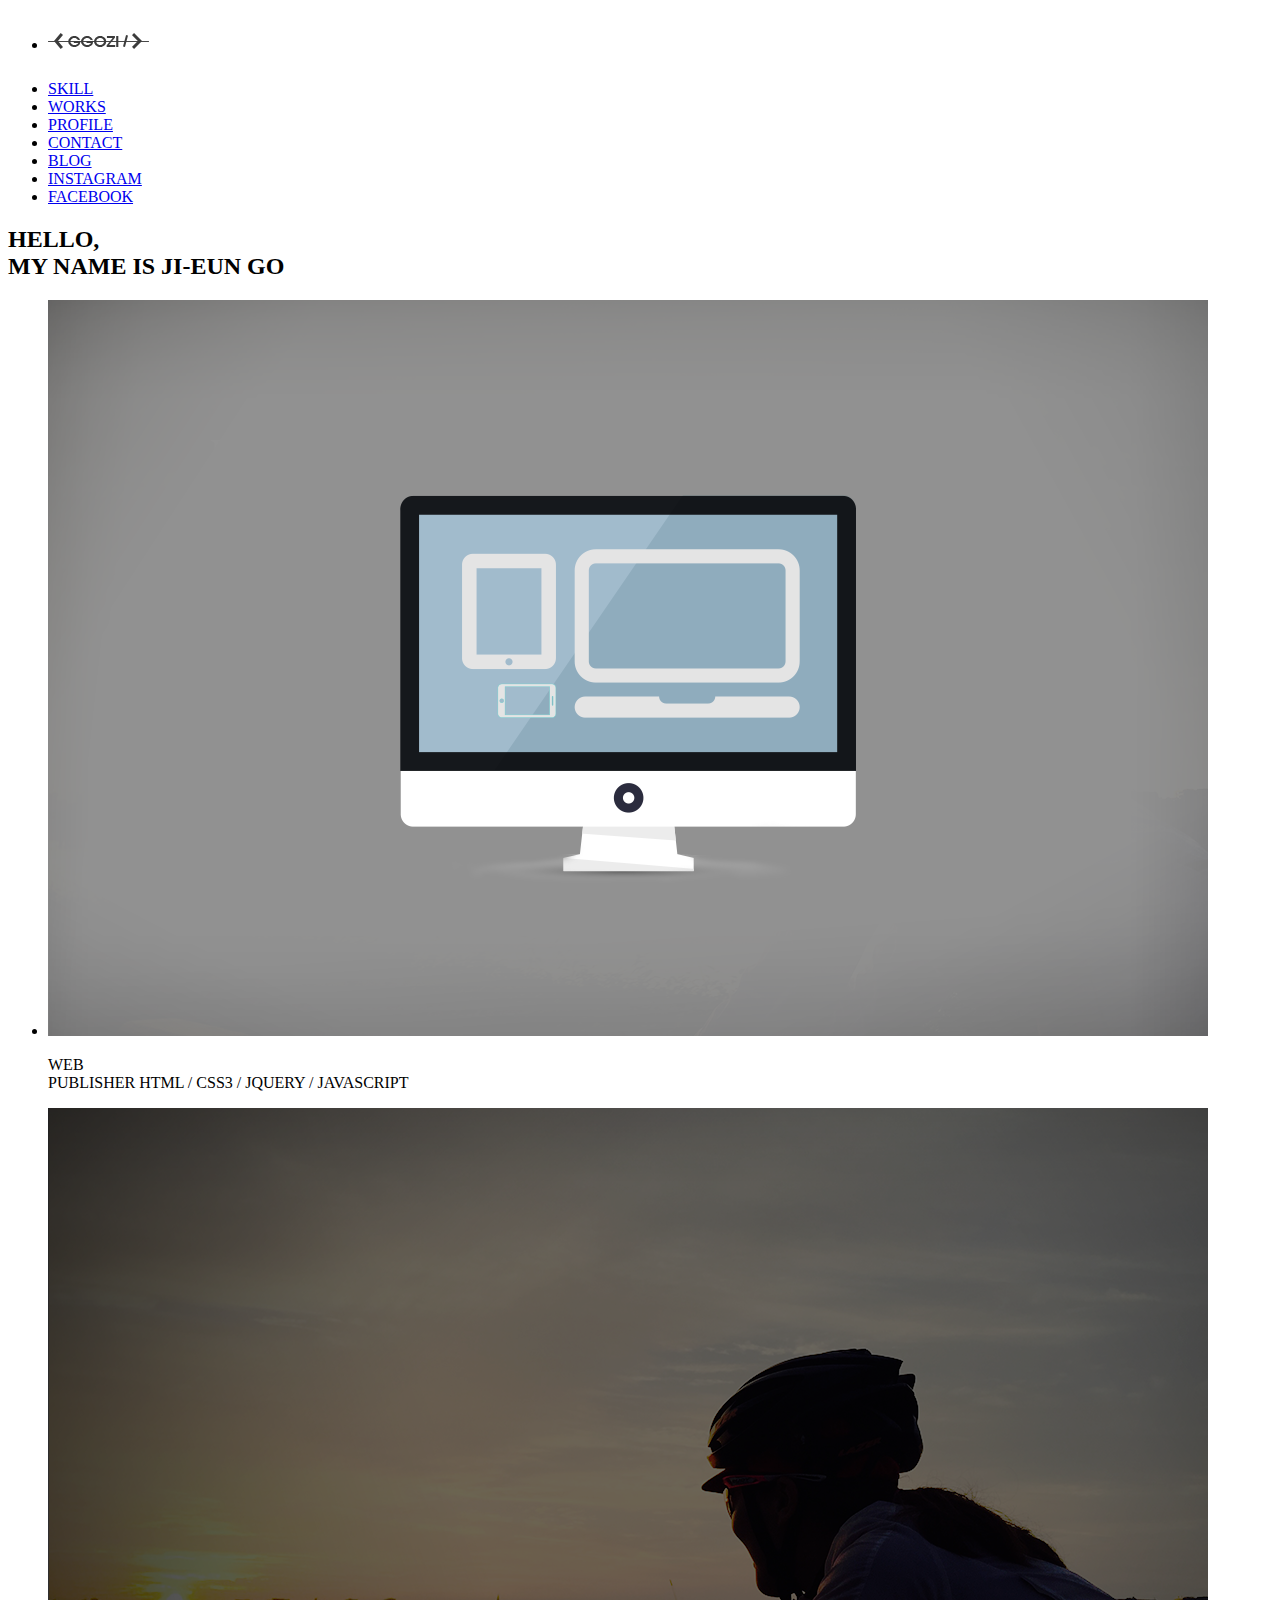
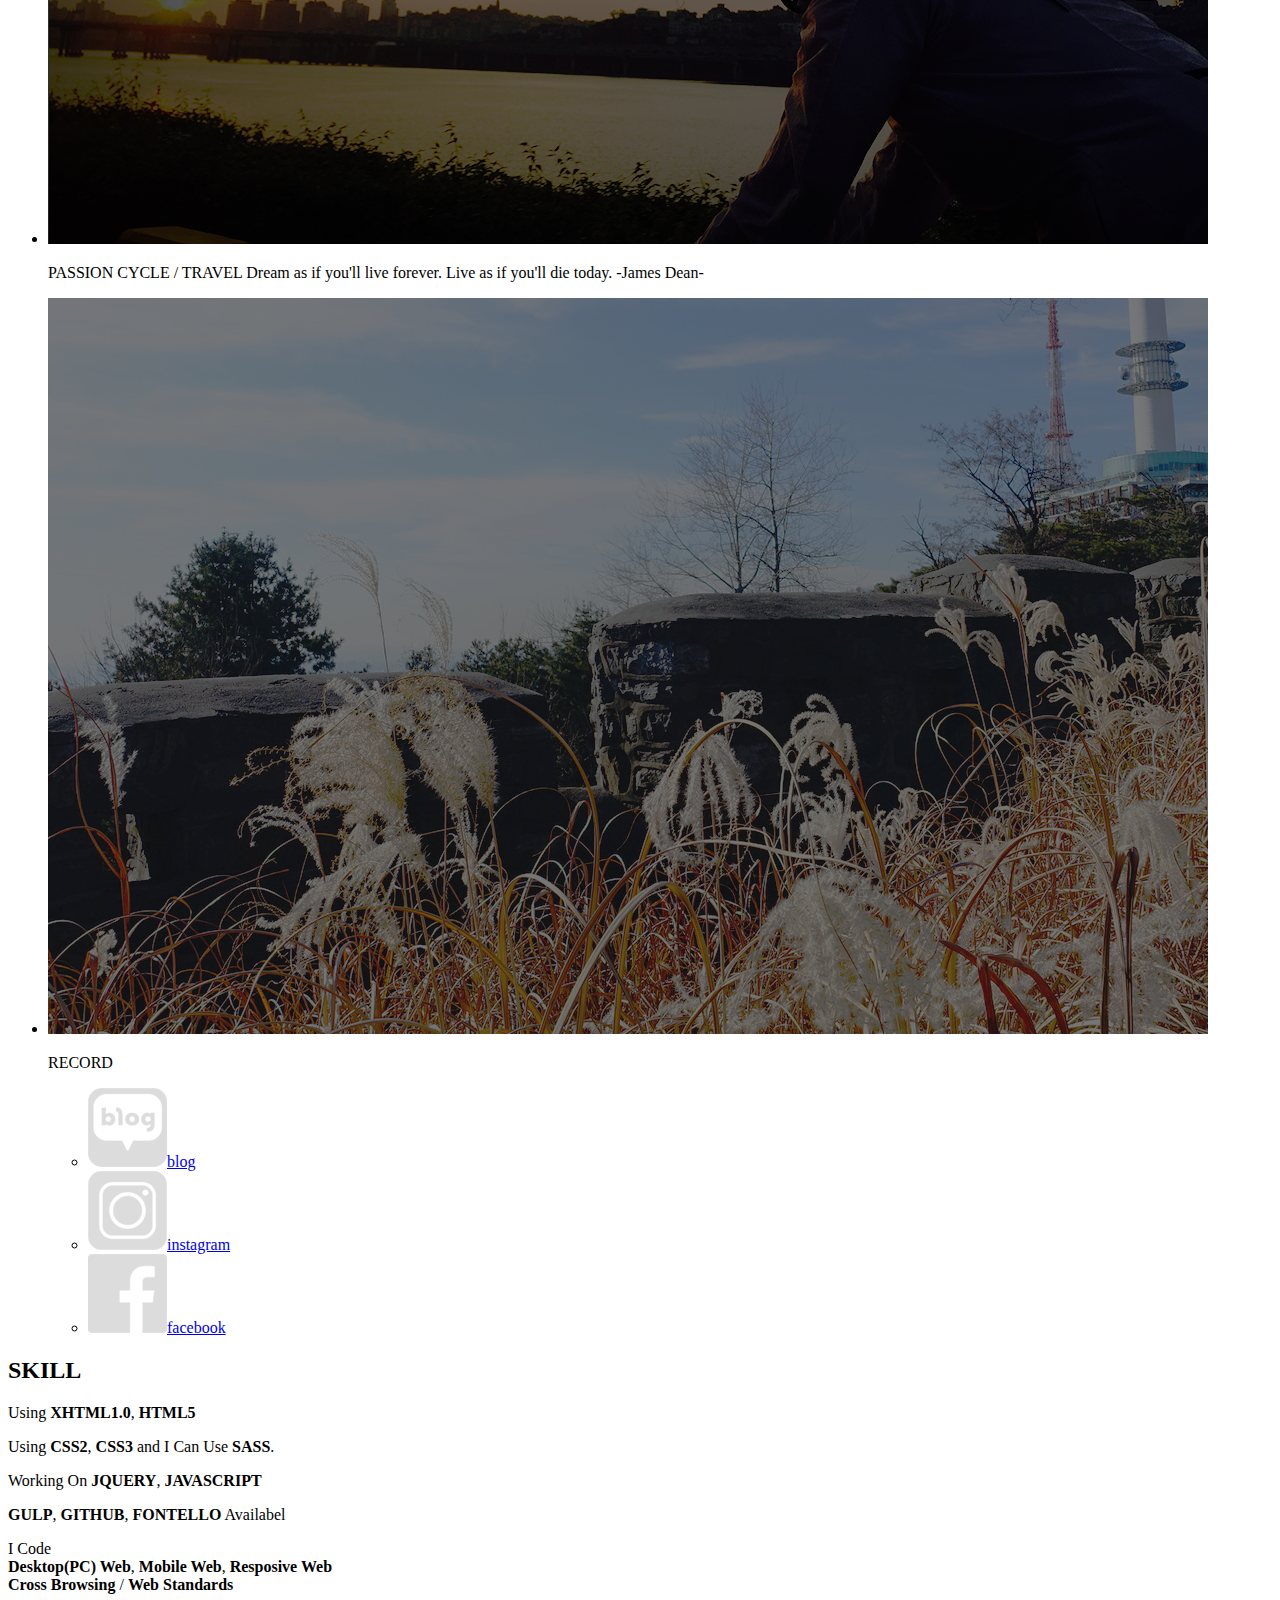
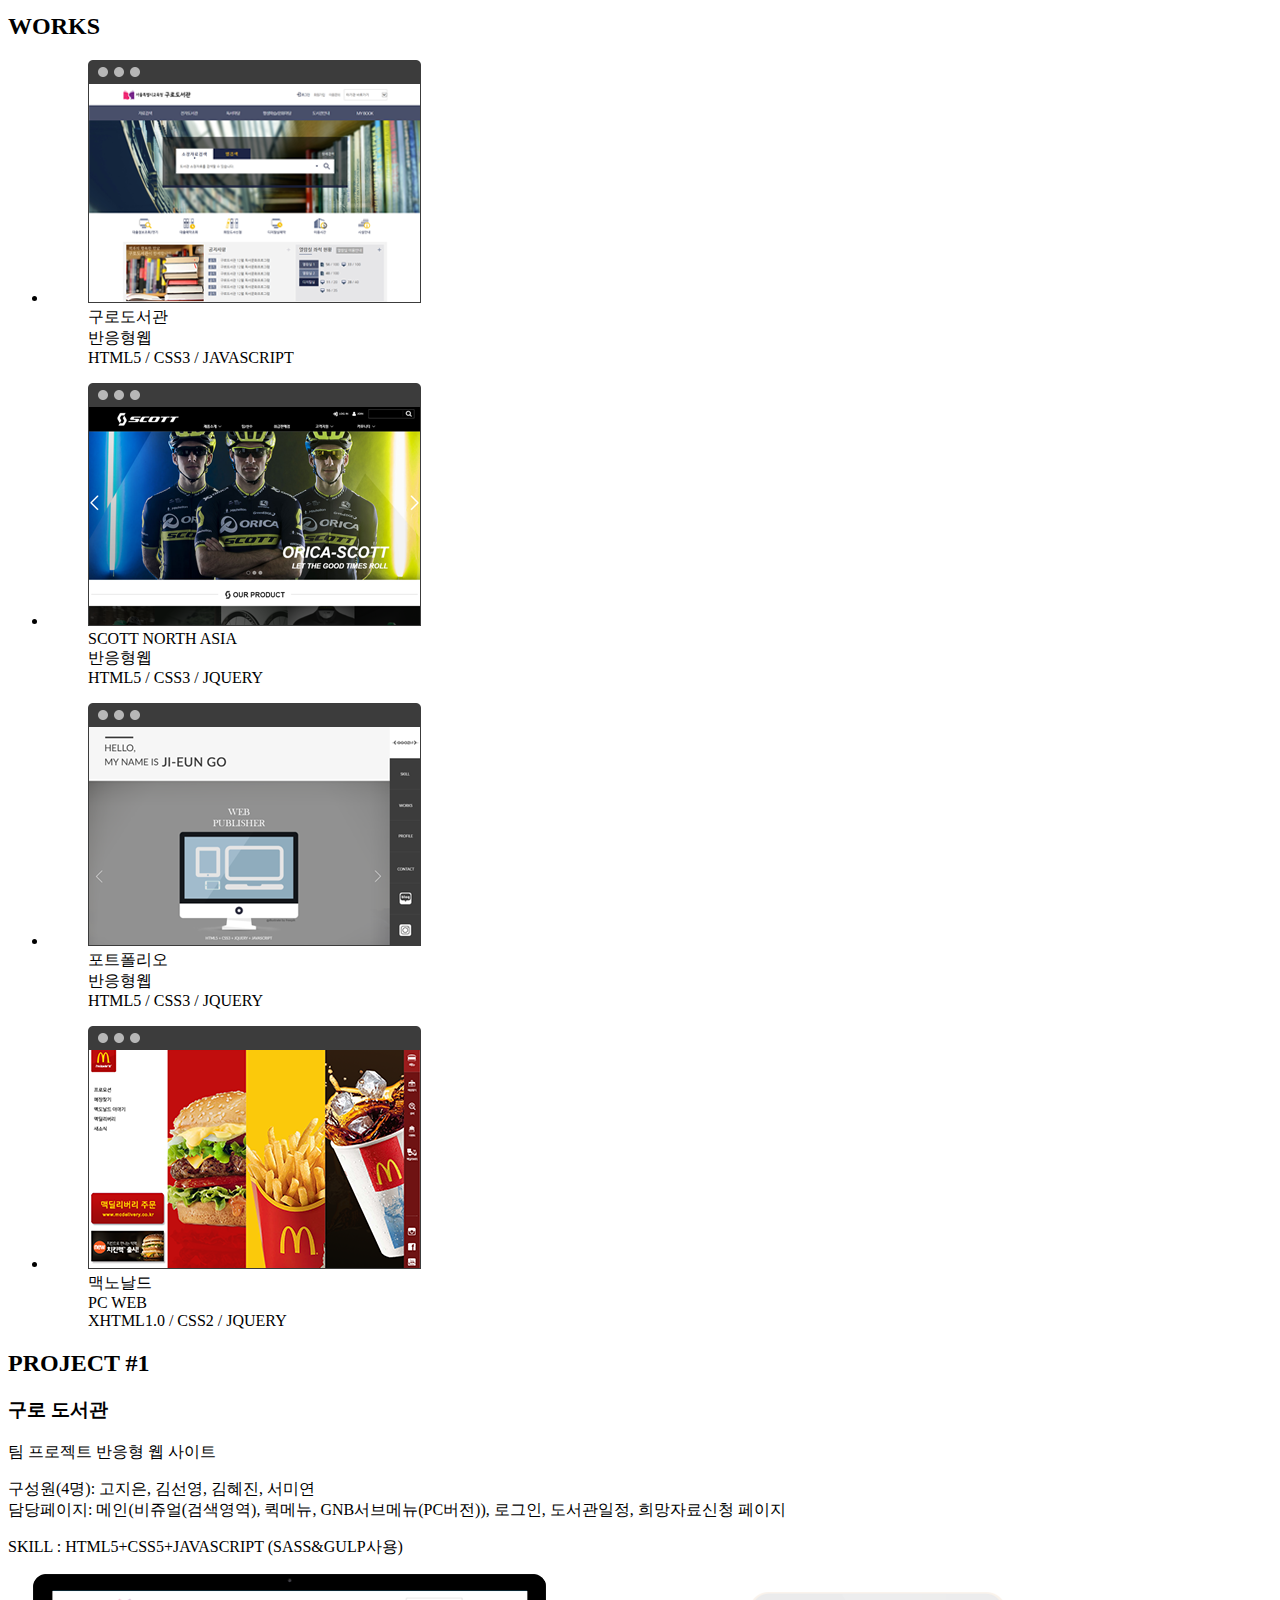
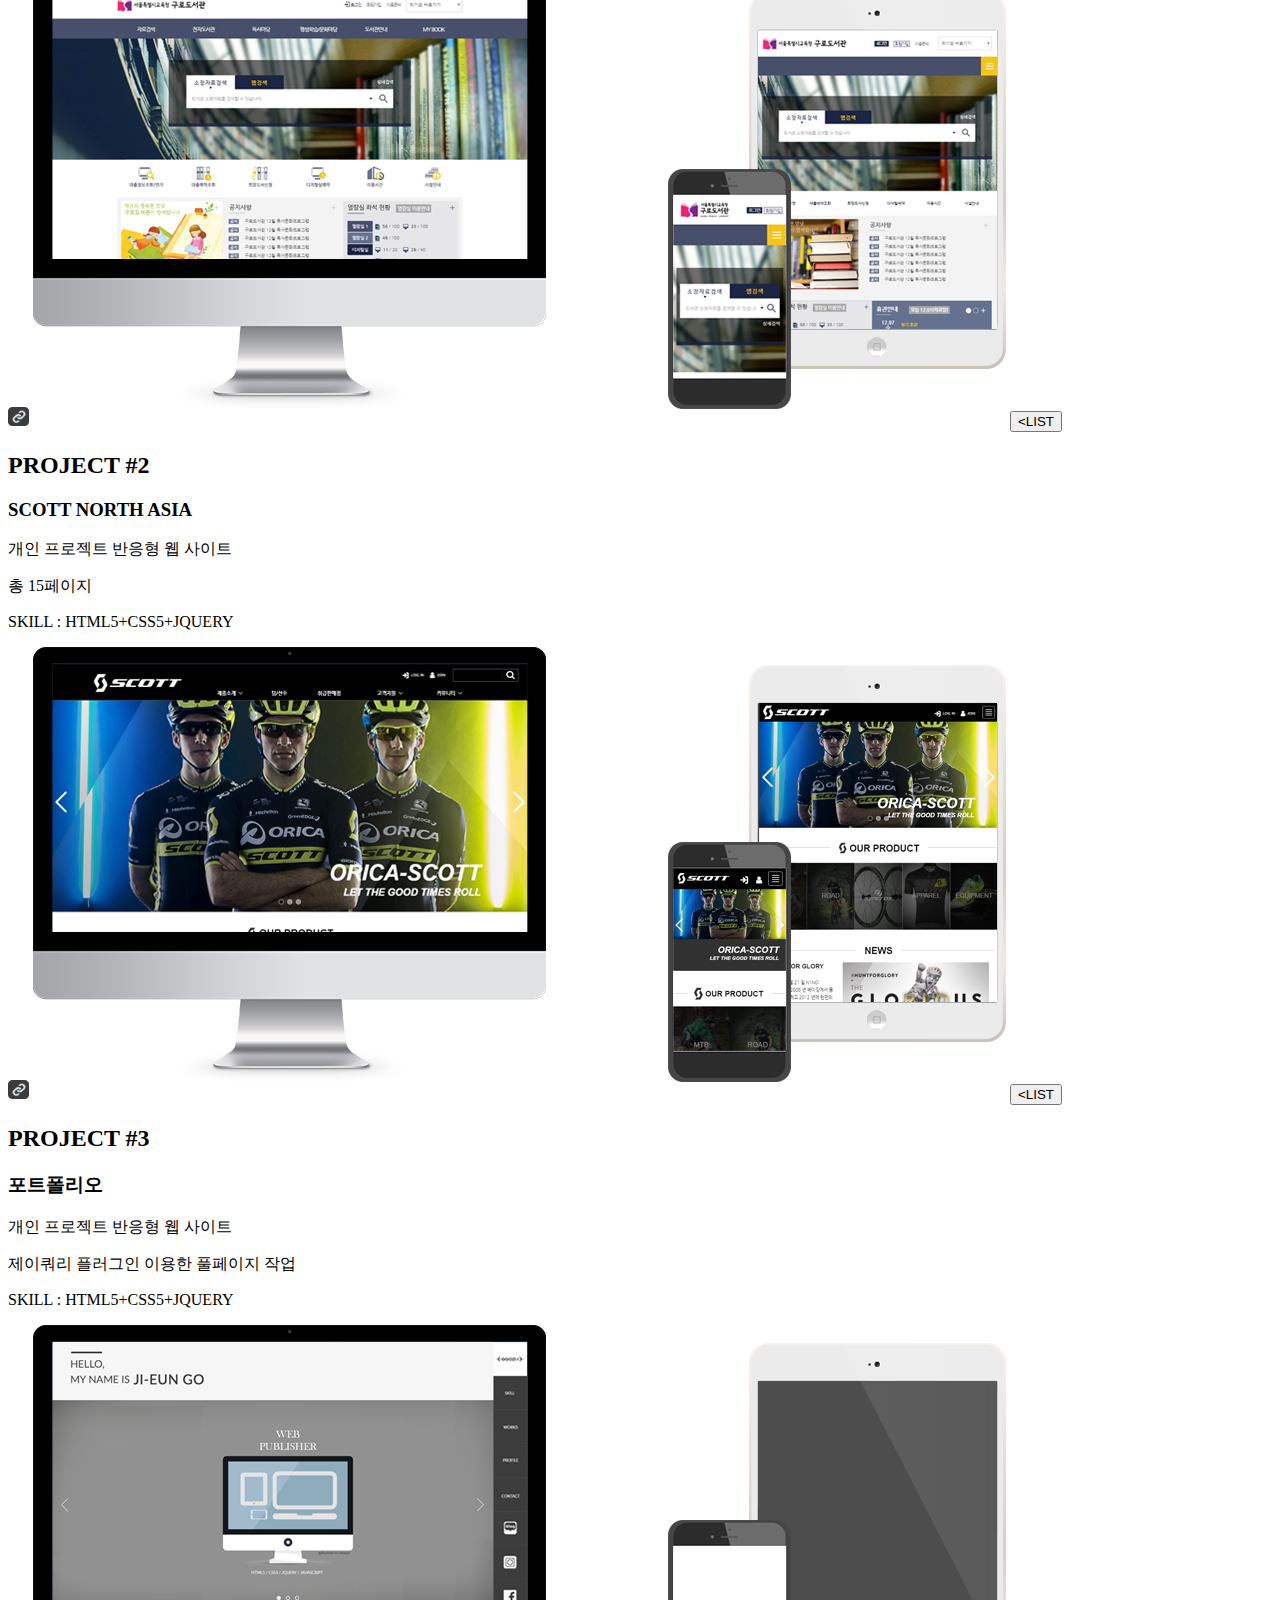
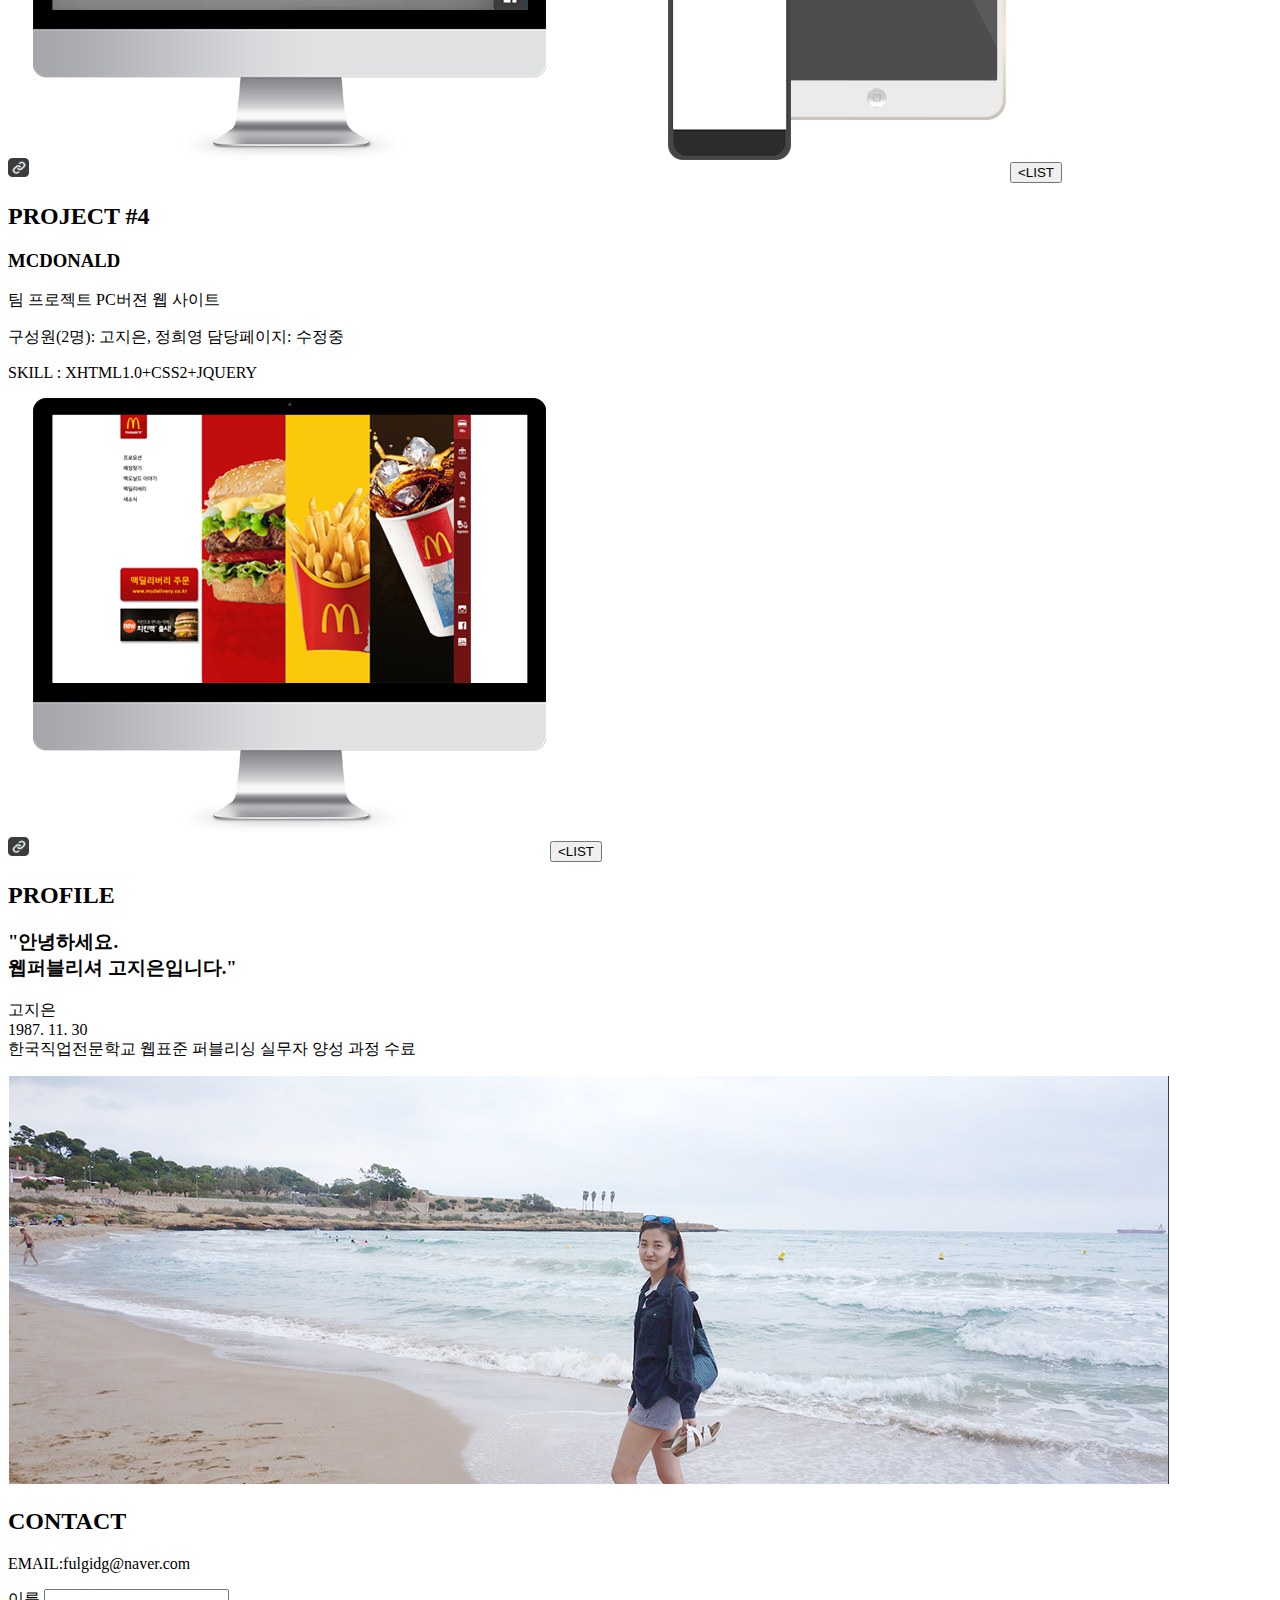
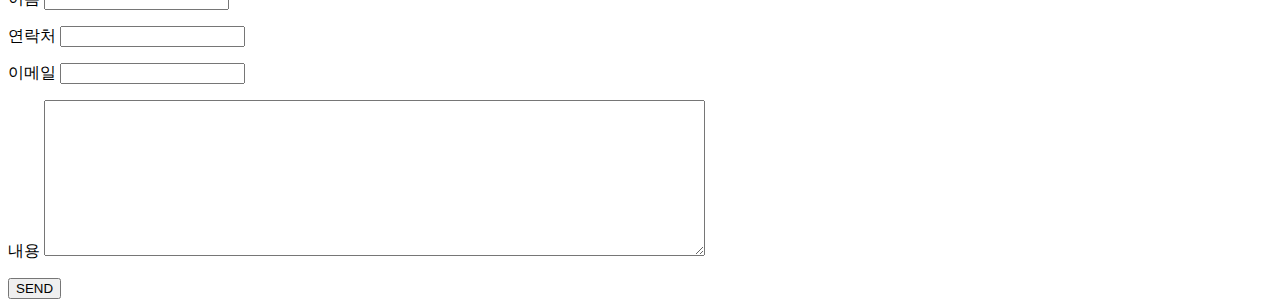
==== index.html @ 36567e1c "마크업완료" ====
<!doctype html>
<html lang="ko">
 <head>
  <meta charset="UTF-8">
  <meta name="Author" content="고지은">
  <meta name="Keywords" content="포트폴리오,portfolio,퍼블리셔,퍼블리셔포트폴리오">
  <meta name="Description" content="퍼블리셔 고지은 포트폴리오입니다">
  <meta http-equiv="X-UA-Compatible" content="ie=edge">
  <meta name="viewport" content="width=device-width,initial-scale=1.0,minimum-scale=1.0,maximum-scale=1.0,user-scalable=no">
  <script type="text/javascript" src="js/html5shiv.js"></script>
  <script type="text/javascript" src="js/jquery.min.js"></script>
  <script type="text/javascript" src="js/jquery.bxslider.min.js"></script>
  <script type="text/javascript"></script>
  <link rel="stylesheet" type="text/css" href="css/common.css">
  <title>GGOZI PORTFOLIO</title>
 </head>
 <body>
	<div id="wrap">
		<header id="header">
			<nav id="nav">
				<ul>
					<li><h1><a href="#"><img src="images/common/logo_main.png" alt="home"></a></h1></li>
					<li><a href="#">SKILL</a></li>
					<li><a href="#">WORKS</a></li>
					<li><a href="#">PROFILE</a></li>
					<li><a href="#">CONTACT</a></li>
					<li><a href="#">BLOG</a></li>
					<li><a href="#">INSTAGRAM</a></li>
					<li><a href="#">FACEBOOK</a></li>
				</ul>
			</nav>
		</header>
		<div id="container">
			<section>
				<h2>HELLO,<br/>MY NAME IS <span>JI-EUN GO</span></h2>
				<ul>
					<li>
						<img src="images/main/bg_slide1.png" alt="publisher">
						<p>
							<span>WEB<br />PUBLISHER</span>
							<span>HTML / CSS3 / JQUERY / JAVASCRIPT</span>
						</p>
					</li>
					<li>
						<img src="images/main/bg_slide2.png" alt="passion">
						<p>
							<span>PASSION</span>
							<span>CYCLE / TRAVEL</span>
							<span>Dream as if you'll live forever. Live as if you'll die today.</span>
							<span>-James Dean-</span>
						</p>
					</li>
					<li>
						<img src="images/main/bg_slide3.png" alt="record">
						<p><span>RECORD</span></p>
						<ul>
							<li><a href="http://blog.naver.com/fulgidg"><img src="images/main/slide3_icon1.png" alt="blog"><span>blog</span></a></li>
							<li><a href="http://instagram.com/gggoziii"><img src="images/main/slide3_icon2.png" alt="instagram"><span>instagram</span></a></li>
							<li><a href="http://facebook.co.kr/FulgidG"><img src="images/main/slide3_icon3.png" alt="facebook"><span>facebook</span></a></li>
						</ul>
					</li>
				</ul>
			</section>
			<section>
				<h2>SKILL</h2>
				<p>Using <strong>XHTML1.0</strong>, <strong>HTML5</strong></p>
				<p>Using <strong>CSS2</strong>, <strong>CSS3</strong> and I Can Use <strong>SASS</strong>.</p>
				<p>Working On <strong>JQUERY</strong>, <strong>JAVASCRIPT</strong></p>
				<p><strong>GULP</strong>, <strong>GITHUB</strong>, <strong>FONTELLO</strong> Availabel</p>
				<p>
					I Code<br />
					<strong>Desktop(PC) Web</strong>, <strong>Mobile Web</strong>, <strong>Resposive Web</strong><br />
					<strong>Cross Browsing</strong> / <strong>Web Standards</strong>
				</p>
			</section>
			<section>
				<h2>WORKS</h2>
				<ul>
					<li>
						<figure>
							<a href="http://ggozi.dothome.co.kt/gurolibrary">
								<img src="images/section2/bg_works1.png" alt="구로도서관">
							</a>
							<figcaption>
								구로도서관<br />
								<span>반응형웹<br /></span>
								HTML5 / CSS3 / JAVASCRIPT
							</figcaption>
						</figure>
					</li>
					<li>
						<figure>
							<a href="http://ggozi.dothome.co.kt/SCOTT">
								<img src="images/section2/bg_works2.png" alt="스캇노스아시아">
							</a>
							<figcaption>
								SCOTT NORTH ASIA<br />
								<span>반응형웹<br /></span>
								HTML5 / CSS3 / JQUERY
							</figcaption>
						</figure>
					</li>
					<li>
						<figure>
							<a href="http://ggozi.dothome.co.kt/portfolio">
								<img src="images/section2/bg_works3.png" alt="포트폴리오">
							</a>
							<figcaption>
								포트폴리오<br />
								<span>반응형웹<br /></span>
								HTML5 / CSS3 / JQUERY
							</figcaption>
						</figure>						
					</li>
					<li>
						<figure>
							<a href="http://ggozi.dothome.co.kt/Mcdonald">
								<img src="images/section2/bg_works4.png" alt="맥도날드">
							</a>
							<figcaption>
								맥노날드<br />
								<span>PC WEB<br /></span>
								XHTML1.0 / CSS2 / JQUERY
							</figcaption>
						</figure>
					</li>
				</ul>
			</section>
			<section>
				<h2>PROJECT #1</h2>
				<h3>구로 도서관</h3>
				<p>팀 프로젝트 반응형 웹 사이트</p>
				<p>
					구성원(4명): 고지은, 김선영, 김혜진, 서미연<br />
					담당페이지: 메인<span>(비쥬얼(검색영역), 퀵메뉴, GNB서브메뉴(PC버전))</span>, 로그인, 도서관일정, 희망자료신청 페이지
				</p>
				<p>SKILL : HTML5+CSS5+JAVASCRIPT (SASS&GULP사용)</p>
				<a href="http://ggozi.dothome.co.kt/gurolibrary"><img src="images/section3/icon_link.png" alt="링크바로가기"></a>
				<img src="images/section3/bg_project1.png" alt="project1">
				<button>&lt;LIST</button>
			</section>
			<section>
				<h2>PROJECT #2</h2>
				<h3>SCOTT NORTH ASIA</h3>
				<p>개인 프로젝트 반응형 웹 사이트</p>
				<p>총 15페이지</p>
				<p>SKILL : HTML5+CSS5+JQUERY</p>
				<a href="http://ggozi.dothome.co.kt/SCOTT"><img src="images/section3/icon_link.png" alt="링크바로가기"></a>
				<img src="images/section3/bg_project2.png" alt="project2">
				<button>&lt;LIST</button>
			</section>
			<section>
				<h2>PROJECT #3</h2>
				<h3>포트폴리오</h3>
				<p>개인 프로젝트 반응형 웹 사이트</p>
				<p>제이쿼리 플러그인 이용한 풀페이지 작업</p>
				<p>SKILL : HTML5+CSS5+JQUERY</p>
				<a href="http://ggozi.dothome.co.kt/portfolio"><img src="images/section3/icon_link.png" alt="링크바로가기"></a>
				<img src="images/section3/bg_project3.png" alt="project3">
				<button>&lt;LIST</button>
			</section>
			<section>
				<h2>PROJECT #4</h2>
				<h3>MCDONALD</h3>
				<p>팀 프로젝트 PC버젼 웹 사이트</p>
				<p>
					구성원(2명): 고지은, 정희영
					담당페이지: 수정중
				</p>
				<p>SKILL : XHTML1.0+CSS2+JQUERY</p>
				<a href="http://ggozi.dothome.co.kt/Mcdonald"><img src="images/section3/icon_link.png" alt="링크바로가기"></a>
				<img src="images/section3/bg_project4.png" alt="project4">
				<button>&lt;LIST</button>
			</section>
			<section>
				<h2>PROFILE</h2>
				<h3>"안녕하세요.<br />웹퍼블리셔 고지은입니다."</h3>
				<p>
					고지은<br />
					1987. 11. 30<br />
					한국직업전문학교 웹표준 퍼블리싱 실무자 양성 과정 수료
				</p>
				<p><img src="images/section4/profile_photo.png" alt=""></p>
			</section>
			<section>
				<h2>CONTACT</h2>
				<span>EMAIL:fulgidg@naver.com</span>
				<form action="#">
					<p>
						<span>이름</span>
						<span><input type="text" name="uer_name" id="uer_name"></span>
					</p>
					<p>
						<span>연락처</span>
						<span><input type="text" name="uer_phone" id="uer_phone"></span>
					</p>
					<p>
						<span>이메일</span>
						<span><input type="text" name="uer_email" id="uer_email"></span>
					</p>
					<p>
						<span>내용</span>
						<span><textarea name="uer_text" id="uer_text" cols="80" rows="10"></textarea></span>
					</p>
					<input type="submit" value="SEND">
				</form>
			</section>
		</div>
	</div>
 </body>
</html>
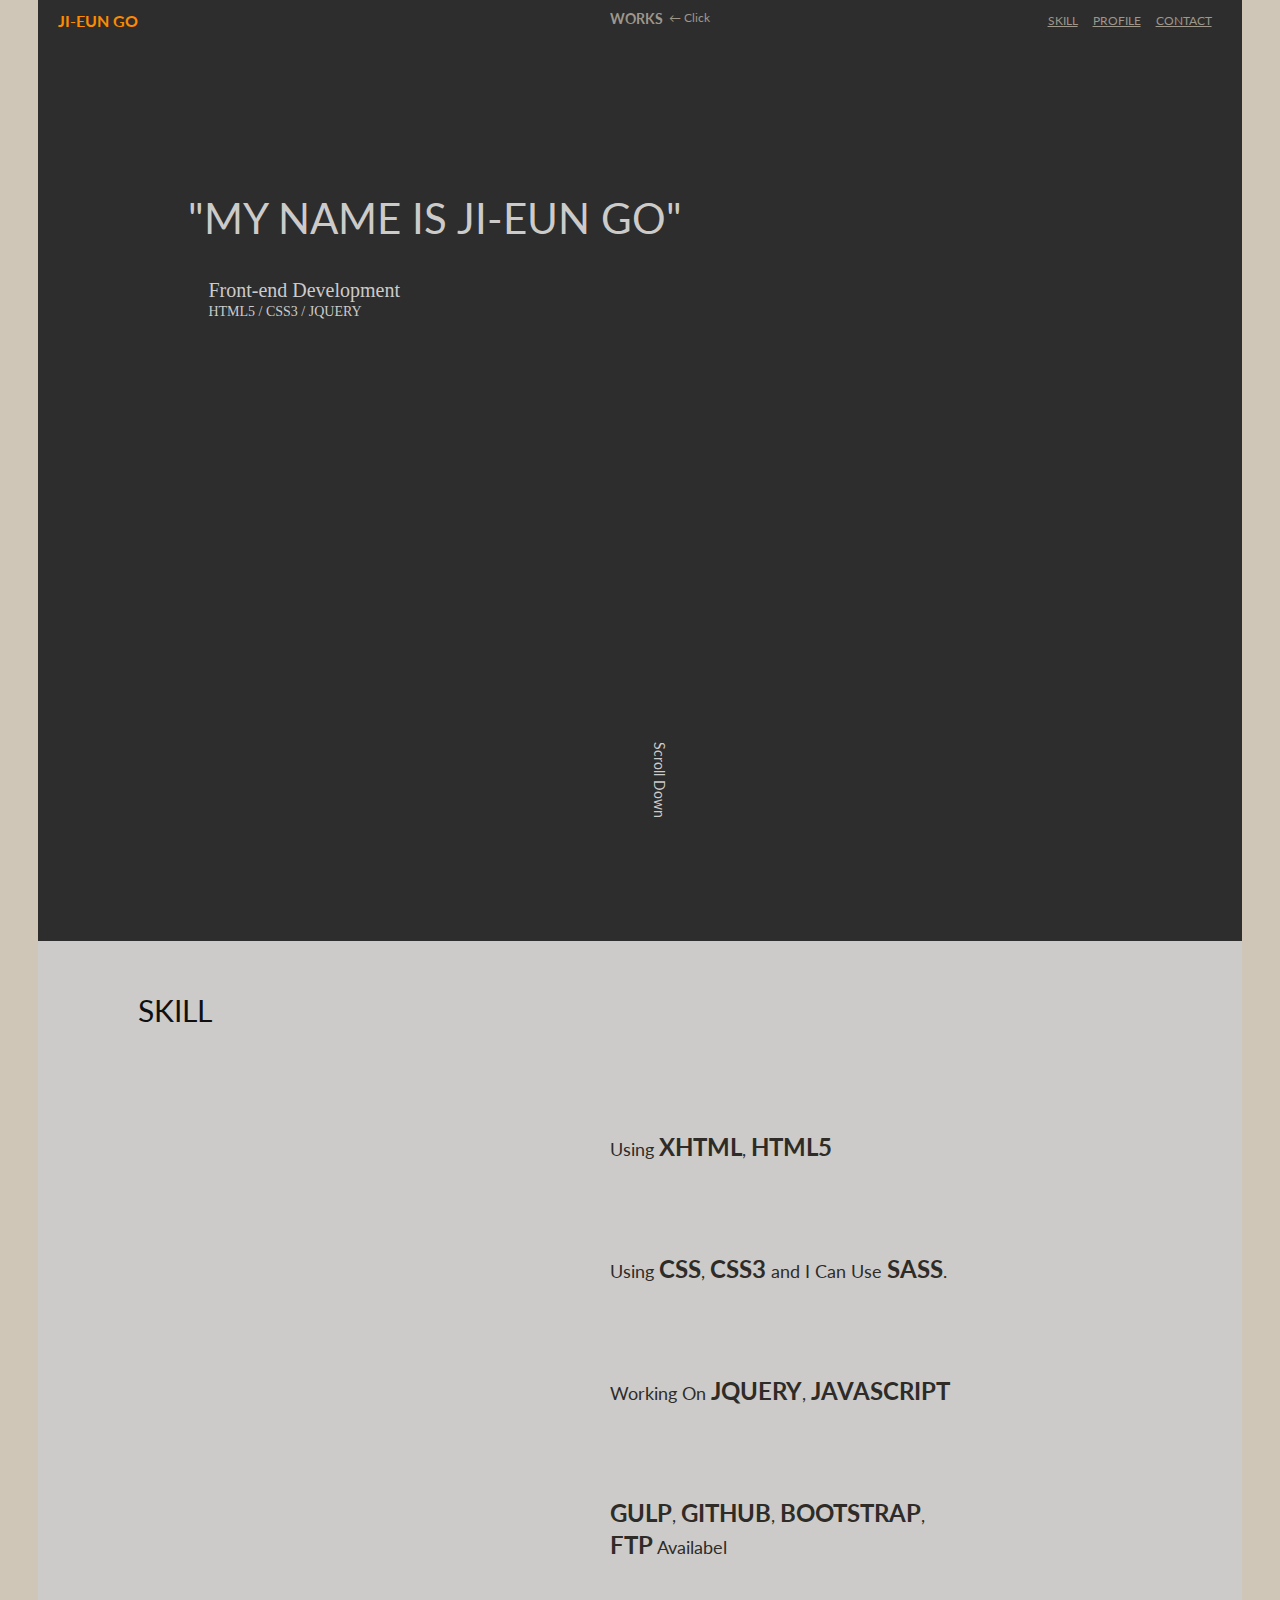
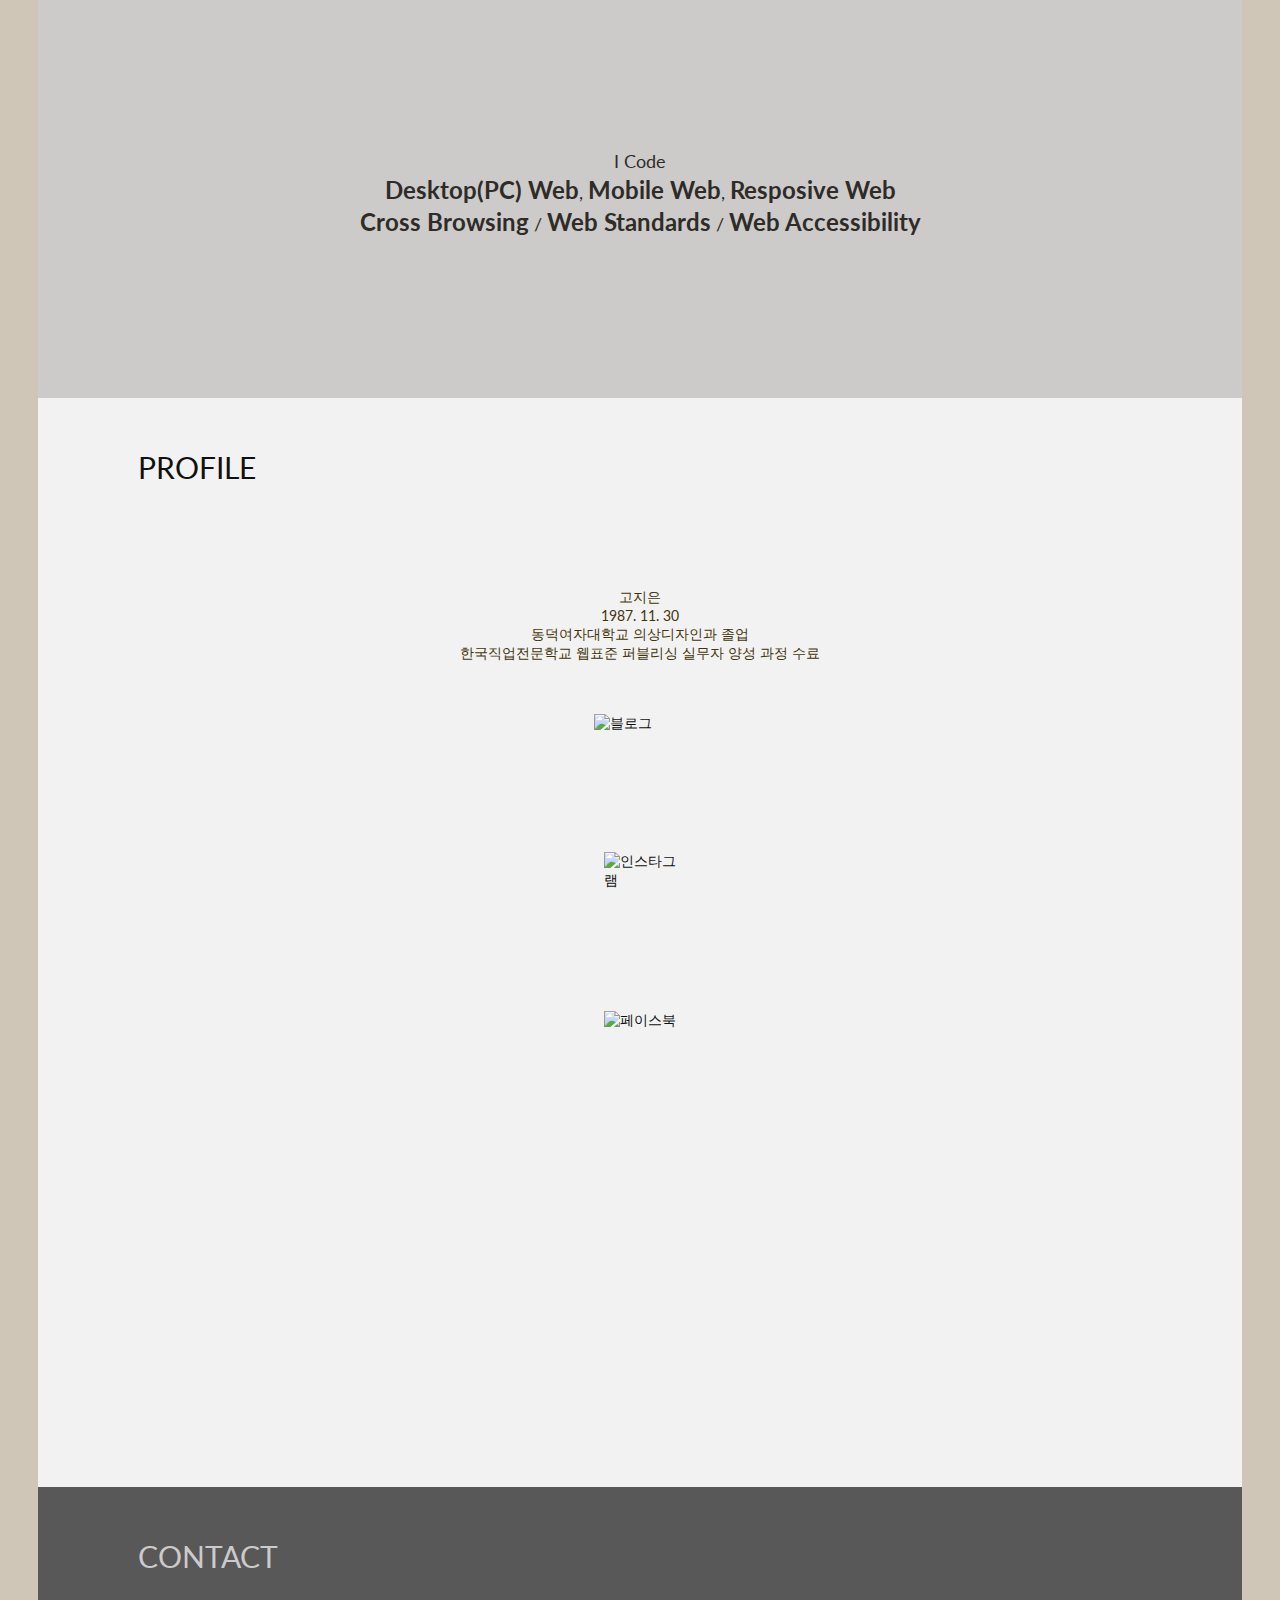
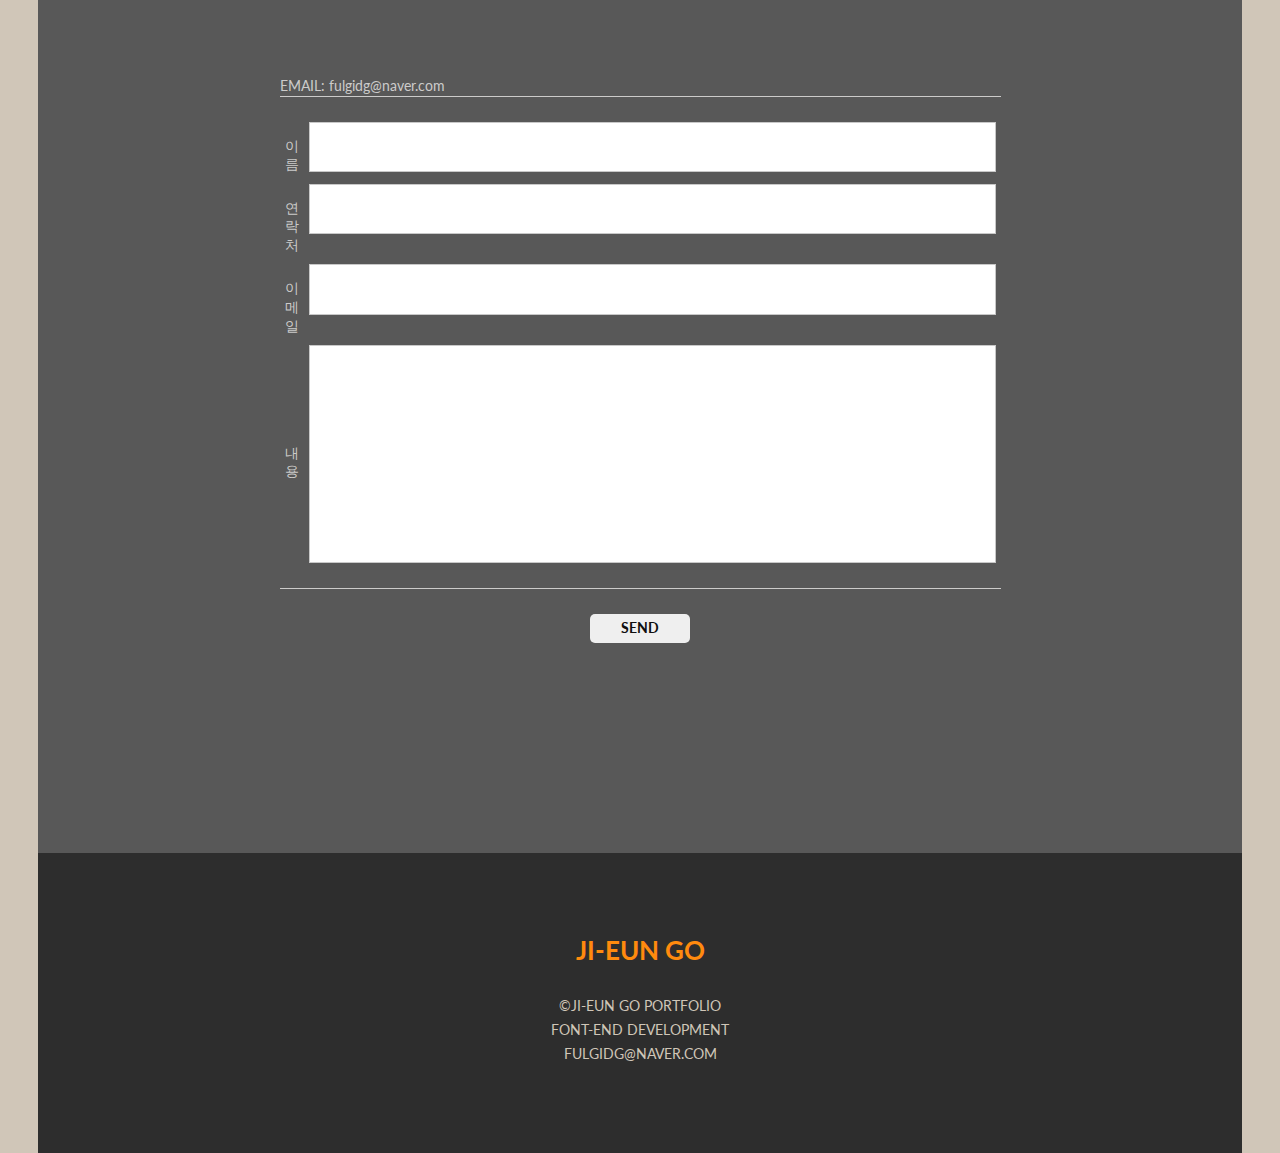
==== commit 5dc19bb9: "-" ====
--- a/index.html
+++ b/index.html
@@ -7,205 +7,203 @@
   <meta name="Description" content="퍼블리셔 고지은 포트폴리오입니다">
   <meta http-equiv="X-UA-Compatible" content="ie=edge">
   <meta name="viewport" content="width=device-width,initial-scale=1.0,minimum-scale=1.0,maximum-scale=1.0,user-scalable=no">
-  <script type="text/javascript" src="js/html5shiv.js"></script>
+  <link rel="shortcut icon" type="image/x-icon" href="images/common/ggozi.ico">
+  <!--[if lte IE 8]>
+  	<style>
+  	  body{min-width:1280px;}
+  	 	#header,#container{min-width: 1204px;margin: 0 auto;}
+  		#header #works{height: 825px;}
+  		#container #main a span{margin-left: 5px !important;}
+  	</style>
+  <![endif]-->
+  <link rel="stylesheet" type="text/css" href="css/common.css">
+  <script type="text/javascript" src="js/html5shiv.min.js"></script>
   <script type="text/javascript" src="js/jquery.min.js"></script>
-  <script type="text/javascript" src="js/jquery.bxslider.min.js"></script>
-  <script type="text/javascript"></script>
-  <link rel="stylesheet" type="text/css" href="css/common.css">
-  <title>GGOZI PORTFOLIO</title>
+	<script type="text/javascript" src="js/typed.js"></script>
+<!-- 	<script type="text/javascript" src="js/jquery.backgroundSize.js"></script> -->
+  <script type="text/javascript" src="js/main.js"></script>
+  <title>JI-EUN GO ─ WEB PUBLISHER</title>
  </head>
  <body>
 	<div id="wrap">
 		<header id="header">
-			<nav id="nav">
-				<ul>
-					<li><h1><a href="#"><img src="images/common/logo_main.png" alt="home"></a></h1></li>
-					<li><a href="#">SKILL</a></li>
-					<li><a href="#">WORKS</a></li>
-					<li><a href="#">PROFILE</a></li>
-					<li><a href="#">CONTACT</a></li>
-					<li><a href="#">BLOG</a></li>
-					<li><a href="#">INSTAGRAM</a></li>
-					<li><a href="#">FACEBOOK</a></li>
+			<p class="skipMenu"><a href="#works_txt">본문바로가기</a></p>
+			<div id="nav_wrap">
+				<h1><a href="index.html">JI-EUN GO</a></h1>
+				<a href="#works" id="works_txt">WORKS</a>
+				<span class="click"> ← Click</span>
+				<button class="btn_gnb"><span class="blind">전체메뉴</span></button>
+				<nav id="nav">
+					<h2 class="blind">주메뉴</h2>
+					<ul class="clearFix">
+						<li><a href="#skill">SKILL</a></li>					
+						<li><a href="#profile">PROFILE</a></li>
+						<li><a href="#contact">CONTACT</a></li>
+					</ul>
+				</nav>
+			</div>
+			<section id="works">
+				<h2>WORKS</h2>
+				<ul class="clearFix">
+					<li>
+						<figure>
+							<div>
+								<a href="http://ggozi.ivyro.net/SCOTT" target="_blank">
+									<img src="images/work/work_1.png" alt="SCOTT">								
+									<span class="site1">
+											<span><img src="images/work/icon_link.png" alt="사이트이동"></span>
+									</span>
+								</a>
+							</div>
+							<figcaption>
+								<span>SCOTT NORTH ASIA<br /></span>
+								반응형웹<br />
+								<strong>HTML5 / CSS3 / JQUERY<br /></strong>
+								<a href="http://ggozi.ivyro.net/SCOTT/scott-list.html" target="_blank">CORDING LIST</a>
+							</figcaption>
+						</figure>
+					</li>
+					<li>
+						<figure>
+							<div>
+								<a href="http://ggozi.ivyro.net/guro" target="_blank">
+									<img src="images/work/work_2.png" alt="SCOTT">								
+									<span class="site1">
+											<span><img src="images/work/icon_link.png" alt="사이트이동"></span>
+									</span>
+								</a>
+							</div>
+							<figcaption>
+								<span>구로도서관<br /></span>
+								반응형웹<br />
+								<strong>HTML5 / CSS3 / JAVASCRIPT (SASS, GULP사용)<br /></strong>
+								<a href="http://ggozi.ivyro.net/guro/guro-list" target="_blank">CORDING LIST</a>
+							</figcaption>
+						</figure>
+					</li>
+					<li>
+						<figure>
+							<div>
+								<a href="http://ggozi.ivyro.net/portfolio" target="_blank">
+									<img src="images/work/work_4.png" alt="SCOTT">								
+									<span class="site1">
+											<span><img src="images/work/icon_link.png" alt="사이트이동"></span>
+									</span>
+								</a>
+							</div>
+							<figcaption>
+								<span>포트폴리오<br /></span>
+								반응형웹<br />
+								<strong>HTML5 / CSS3 / JQUERY<br /></strong>
+								<a href="http://ggozi.ivyro.net/" target="_blank">CORDING LIST</a>
+							</figcaption>
+						</figure>
+					</li>
+					<li>
+						<figure>
+							<div>
+								<a href="http://ggozi.ivyro.net/wc" target="_blank">
+									<img src="images/work/work_5.png" alt="웹카페">								
+									<span class="site1">
+											<span><img src="images/work/icon_link.png" alt="사이트이동"></span>
+									</span>
+								</a>
+							</div>
+							<figcaption>
+								<span>WEB CAFE<br /></span>
+								PC웹<br />
+								<strong>HTML5 / CSS3 / JQUERY (SASS 사용)<br /></strong>
+								<a href="http://ggozi.ivyro.net/wc" target="_blank">SITE</a>
+							</figcaption>
+						</figure>
+					</li>
+					<li>
+						<figure>
+							<div>
+								<a href="http://ggozi.ivyro.net/nayana" target="_blank">
+									<img src="images/work/work_6.png" alt="나야나">								
+									<span class="site1">
+											<span><img src="images/work/icon_link.png" alt="사이트이동"></span>
+									</span>
+								</a>
+							</div>
+							<figcaption>
+								<span>NAYANA<br /></span>
+								반응형웹<br />
+								<strong>HTML5 / CSS3 / JQUERY (SASS, GULP 사용)<br /></strong>
+								<a href="http://ggozi.ivyro.net/nayana" target="_blank">SITE</a>
+							</figcaption>
+						</figure>
+					</li>
 				</ul>
-			</nav>
+			</section>
 		</header>
 		<div id="container">
-			<section>
-				<h2>HELLO,<br/>MY NAME IS <span>JI-EUN GO</span></h2>
-				<ul>
-					<li>
-						<img src="images/main/bg_slide1.png" alt="publisher">
-						<p>
-							<span>WEB<br />PUBLISHER</span>
-							<span>HTML / CSS3 / JQUERY / JAVASCRIPT</span>
-						</p>
-					</li>
-					<li>
-						<img src="images/main/bg_slide2.png" alt="passion">
-						<p>
-							<span>PASSION</span>
-							<span>CYCLE / TRAVEL</span>
-							<span>Dream as if you'll live forever. Live as if you'll die today.</span>
-							<span>-James Dean-</span>
-						</p>
-					</li>
-					<li>
-						<img src="images/main/bg_slide3.png" alt="record">
-						<p><span>RECORD</span></p>
-						<ul>
-							<li><a href="http://blog.naver.com/fulgidg"><img src="images/main/slide3_icon1.png" alt="blog"><span>blog</span></a></li>
-							<li><a href="http://instagram.com/gggoziii"><img src="images/main/slide3_icon2.png" alt="instagram"><span>instagram</span></a></li>
-							<li><a href="http://facebook.co.kr/FulgidG"><img src="images/main/slide3_icon3.png" alt="facebook"><span>facebook</span></a></li>
-						</ul>
-					</li>
-				</ul>
+			<section id="main">
+				<h2 class="main_txt">"MY NAME IS JI-EUN GO"</h2>				
+				<h3 class="main_txt1">Front-end Development</h3>
+				<h4>HTML5 / CSS3 / JQUERY</h4>
+				<a href="#" class="scrollDown"><span>Scroll Down</span></a>
 			</section>
-			<section>
+			<section id="skill">
 				<h2>SKILL</h2>
-				<p>Using <strong>XHTML1.0</strong>, <strong>HTML5</strong></p>
-				<p>Using <strong>CSS2</strong>, <strong>CSS3</strong> and I Can Use <strong>SASS</strong>.</p>
+				<p>Using <strong>XHTML</strong>, <strong>HTML5</strong></p>
+				<p>Using <strong>CSS</strong>, <strong>CSS3</strong> and I Can Use <strong>SASS</strong>.</p>
 				<p>Working On <strong>JQUERY</strong>, <strong>JAVASCRIPT</strong></p>
-				<p><strong>GULP</strong>, <strong>GITHUB</strong>, <strong>FONTELLO</strong> Availabel</p>
+				<p><strong>GULP</strong>, <strong>GITHUB</strong>, <strong>BOOTSTRAP</strong>, <strong>FTP</strong> Availabel</p>
 				<p>
 					I Code<br />
 					<strong>Desktop(PC) Web</strong>, <strong>Mobile Web</strong>, <strong>Resposive Web</strong><br />
-					<strong>Cross Browsing</strong> / <strong>Web Standards</strong>
+					<strong>Cross Browsing</strong> / <strong>Web Standards</strong> / <strong>Web Accessibility</strong>
 				</p>
-			</section>
-			<section>
-				<h2>WORKS</h2>
-				<ul>
-					<li>
-						<figure>
-							<a href="http://ggozi.dothome.co.kt/gurolibrary">
-								<img src="images/section2/bg_works1.png" alt="구로도서관">
-							</a>
-							<figcaption>
-								구로도서관<br />
-								<span>반응형웹<br /></span>
-								HTML5 / CSS3 / JAVASCRIPT
-							</figcaption>
-						</figure>
-					</li>
-					<li>
-						<figure>
-							<a href="http://ggozi.dothome.co.kt/SCOTT">
-								<img src="images/section2/bg_works2.png" alt="스캇노스아시아">
-							</a>
-							<figcaption>
-								SCOTT NORTH ASIA<br />
-								<span>반응형웹<br /></span>
-								HTML5 / CSS3 / JQUERY
-							</figcaption>
-						</figure>
-					</li>
-					<li>
-						<figure>
-							<a href="http://ggozi.dothome.co.kt/portfolio">
-								<img src="images/section2/bg_works3.png" alt="포트폴리오">
-							</a>
-							<figcaption>
-								포트폴리오<br />
-								<span>반응형웹<br /></span>
-								HTML5 / CSS3 / JQUERY
-							</figcaption>
-						</figure>						
-					</li>
-					<li>
-						<figure>
-							<a href="http://ggozi.dothome.co.kt/Mcdonald">
-								<img src="images/section2/bg_works4.png" alt="맥도날드">
-							</a>
-							<figcaption>
-								맥노날드<br />
-								<span>PC WEB<br /></span>
-								XHTML1.0 / CSS2 / JQUERY
-							</figcaption>
-						</figure>
-					</li>
+			</section>		
+			<section id="profile">
+				<h2>PROFILE</h2>
+				<p class="hello_pro"><span class="blind">"안녕하세요. 웹퍼블리셔 고지은 입니다."</span></p>
+				<p>고지은<br />1987. 11. 30<br />동덕여자대학교 의상디자인과 졸업<br />한국직업전문학교 웹표준 퍼블리싱 실무자 양성 과정 수료</p>
+				<ul class="clearFix">
+					<li><a href="http://blog.naver.com/fulgidg" target="_blank"><img src="images/profile/sns_1.png" alt="블로그"></a></li>
+					<li><a href="http://instagram.com/gggoziii" target="_blank"><img src="images/profile/sns_2.png" alt="인스타그램"></a></li>
+					<li><a href="http://facebook.com/FulgidG" target="_blank"><img src="images/profile/sns_3.png" alt="페이스북"></a></li>
 				</ul>
-			</section>
-			<section>
-				<h2>PROJECT #1</h2>
-				<h3>구로 도서관</h3>
-				<p>팀 프로젝트 반응형 웹 사이트</p>
-				<p>
-					구성원(4명): 고지은, 김선영, 김혜진, 서미연<br />
-					담당페이지: 메인<span>(비쥬얼(검색영역), 퀵메뉴, GNB서브메뉴(PC버전))</span>, 로그인, 도서관일정, 희망자료신청 페이지
-				</p>
-				<p>SKILL : HTML5+CSS5+JAVASCRIPT (SASS&GULP사용)</p>
-				<a href="http://ggozi.dothome.co.kt/gurolibrary"><img src="images/section3/icon_link.png" alt="링크바로가기"></a>
-				<img src="images/section3/bg_project1.png" alt="project1">
-				<button>&lt;LIST</button>
-			</section>
-			<section>
-				<h2>PROJECT #2</h2>
-				<h3>SCOTT NORTH ASIA</h3>
-				<p>개인 프로젝트 반응형 웹 사이트</p>
-				<p>총 15페이지</p>
-				<p>SKILL : HTML5+CSS5+JQUERY</p>
-				<a href="http://ggozi.dothome.co.kt/SCOTT"><img src="images/section3/icon_link.png" alt="링크바로가기"></a>
-				<img src="images/section3/bg_project2.png" alt="project2">
-				<button>&lt;LIST</button>
-			</section>
-			<section>
-				<h2>PROJECT #3</h2>
-				<h3>포트폴리오</h3>
-				<p>개인 프로젝트 반응형 웹 사이트</p>
-				<p>제이쿼리 플러그인 이용한 풀페이지 작업</p>
-				<p>SKILL : HTML5+CSS5+JQUERY</p>
-				<a href="http://ggozi.dothome.co.kt/portfolio"><img src="images/section3/icon_link.png" alt="링크바로가기"></a>
-				<img src="images/section3/bg_project3.png" alt="project3">
-				<button>&lt;LIST</button>
-			</section>
-			<section>
-				<h2>PROJECT #4</h2>
-				<h3>MCDONALD</h3>
-				<p>팀 프로젝트 PC버젼 웹 사이트</p>
-				<p>
-					구성원(2명): 고지은, 정희영
-					담당페이지: 수정중
-				</p>
-				<p>SKILL : XHTML1.0+CSS2+JQUERY</p>
-				<a href="http://ggozi.dothome.co.kt/Mcdonald"><img src="images/section3/icon_link.png" alt="링크바로가기"></a>
-				<img src="images/section3/bg_project4.png" alt="project4">
-				<button>&lt;LIST</button>
-			</section>
-			<section>
-				<h2>PROFILE</h2>
-				<h3>"안녕하세요.<br />웹퍼블리셔 고지은입니다."</h3>
-				<p>
-					고지은<br />
-					1987. 11. 30<br />
-					한국직업전문학교 웹표준 퍼블리싱 실무자 양성 과정 수료
-				</p>
-				<p><img src="images/section4/profile_photo.png" alt=""></p>
-			</section>
-			<section>
+				<p class="profile_photo"><span class="blind">my Profile Photo</span></p>				
+			</section>			
+			<section id="contact">
 				<h2>CONTACT</h2>
-				<span>EMAIL:fulgidg@naver.com</span>
-				<form action="#">
-					<p>
-						<span>이름</span>
-						<span><input type="text" name="uer_name" id="uer_name"></span>
-					</p>
-					<p>
-						<span>연락처</span>
-						<span><input type="text" name="uer_phone" id="uer_phone"></span>
-					</p>
-					<p>
-						<span>이메일</span>
-						<span><input type="text" name="uer_email" id="uer_email"></span>
-					</p>
-					<p>
-						<span>내용</span>
-						<span><textarea name="uer_text" id="uer_text" cols="80" rows="10"></textarea></span>
-					</p>
-					<input type="submit" value="SEND">
-				</form>
+				<div class="table_wrap">
+					<span>EMAIL: fulgidg@naver.com</span>
+					<div class="table">
+						<form action="#">
+							<div>
+								<p class="table_row">
+									<span class="table_cell"><label for="uer_name">이름</label></span>
+									<span class="table_cell"><input type="text" name="uer_name" id="uer_name"></span>
+								</p>
+								<p class="table_row">
+									<span class="table_cell"><label for="uer_phone">연락처</label></span>
+									<span class="table_cell"><input type="text" name="uer_phone" id="uer_phone"></span>
+								</p>
+								<p class="table_row">
+									<span class="table_cell"><label for="uer_email">이메일</label></span>
+									<span class="table_cell"><input type="text" name="uer_email" id="uer_email"></span>
+								</p>
+								<p class="table_row">
+									<span class="table_cell"><label for="uer_text">내용</label></span>
+									<span class="table_cell"><textarea name="uer_text" id="uer_text" cols="80" rows="10"></textarea></span>
+								</p>
+							</div>
+							<input type="submit" value="SEND">
+						</form>
+					</div>
+				</div>
 			</section>
 		</div>
+		<footer id="footer">
+			<h2><a href="index.html">JI-EUN GO</a></h2>
+			<p>	&copy;JI-EUN GO PORTFOLIO</p>
+			<p>FONT-END DEVELOPMENT</p>
+			<p>FULGIDG@NAVER.COM</p>
+		</footer>
 	</div>
  </body>
 </html>--- a/css/common.css
+++ b/css/common.css
@@ -0,0 +1,158 @@
+@charset "utf-8";
+@import url(http://fonts.googleapis.com/css?family=Lato:400,700);
+@import url(http://fonts.googleapis.com/earlyaccess/nanummyeongjo.css);
+*{margin: 0;padding: 0;}
+html{overflow-y:scroll;}
+body{background-color: #d0c6b8;}
+li{list-style:none;}
+img{max-width: 100%;vertical-align: middle;}
+fieldset{border:none;}
+legend, hr, .blind {position:absolute; left:-9999px;}
+caption{text-indent:-9999px; height:0; overflow:hidden; visibility:hidden;}
+img,button,input[type="submit"],input[type="button"],input[type="reset"]{ border:none; vertical-align:middle;}
+a{text-decoration:none; color:#101010;}
+body, input, textarea, select, button{ color:#101010; font:14px/1.33 lato, Malgun Gothic, '맑은고딕', Dotum, '돋움', arial, sans-serif;}
+input, select, button {vertical-align:middle;}
+input[type="text"], input[type="email"],input[type="url"], input[type="search"],input[type="password"], select, textarea{border:1px solid #c8c8c8;}
+address, em{font-style:normal;}
+h1, h2, h3, h4, h5, h6{font-size:100%; font-weight:normal;}
+.clearFix:after{content:""; display:block;clear:both;}
+.clearFix{*zoom:1;}
+button, input[type="button"], input[type="submit"], input[type="reset"]{cursor:pointer;}
+table{border-collapse:collapse;border-spacing:0;}
+th{font-weight: normal;}
+textarea{resize:none;vertical-align: middle;padding: 2px;}
+*,
+*:after,*:before {box-sizing: border-box;}
+
+@font-face {
+      font-family: 'fontello';
+      src: url('../font/fontello.eot?89802454');
+      src: url('../font/fontello.eot?89802454#iefix') format('embedded-opentype'),
+           url('../font/fontello.woff?89802454') format('woff'),
+           url('../font/fontello.ttf?89802454') format('truetype'),
+           url('../font/fontello.svg?89802454#fontello') format('svg');
+      font-weight: normal;
+      font-style: normal;
+}
+
+#wrap{margin: 0 auto;padding: 0 3%;position: relative;}
+#header{width: 94%;position: fixed;top:0;left: 3%;z-index: 5;}
+#nav_wrap{height: 40px;background-color: #2d2d2d;padding: 10px 0;position: relative;}
+#header h1{display: inline-block;padding-left: 20px;}
+#header h1 a{display: block;font-size: 16px;color:#ff8a00;font-weight: bold;}
+.skipMenu a{background: #fff;width: 100%;position: absolute;top:-200px;left: 0;text-align: center;padding: 5px 0;color:#000;font-weight: bold;z-index:10;}
+.skipMenu a:focus{top: 0;display: block;}
+#works_txt{position: absolute;left: 50%;margin-left: -30px;display: inline-block;color:#9d978c;font-weight: bold;}
+#works_txt:hover,#works_txt:focus,#works_txt.on{color:#e5bc82;text-decoration: none;transition: color 1s;}
+.click{position: absolute;top:10px;right: 50%;margin-right: -70px;color:#9d978c;font-size: 12px;}
+.btn_gnb{width: 35px;height: 35px;position: absolute;top: 0px;right: 20px;background: none;display: none;}
+.btn_gnb:after{content:"\e801";color:#fff;font-family:'fontello';font-size: 30px;}
+#nav{vertical-align: middle;position: absolute;top:10px;right: 10px;}
+#nav ul{display: inline-block;padding-right: 20px;vertical-align: middle;}
+#nav ul li{float: left;padding-left: 15px;}
+#nav ul li:first-child{padding-left: 0;}
+#nav ul li a{color:#9d978c;font-size: 12px;text-decoration: underline;}
+#nav ul li .on{color:#e5bc82;}
+#header #works h2{margin-bottom: 50px;}
+#container section h2,#footer section h2{margin-bottom: 80px;}
+#header #works h2,#container section h2,#footer section h2{font-size: 30px;padding:50px 100px 20px;background: url(../images/common/bullet_work.png) 80px 51px no-repeat;}
+#header #works{background: #f2e6d6;padding-bottom: 100px;width: 100%;overflow-y: scroll;height: 100vh;}
+#header #works ul{padding: 10px 51px;width: 100%;}
+#header #works ul li{float: left;width:33.3333%;}
+#header #works ul li{padding: 0 28px 40px;}
+#header #works ul li img{width: 100%;}
+#header #works figure div{position: relative;}
+#header #works .site1{position: absolute;top: 0;left: 0;width: 100%;height: 100%;text-align: center;transition: all 0.8s;-webkit-transition: all 0.8s;-ms-transition: all 0.8s;-o-transition: all 0.8s;-moz-transition: all 0.8s;opacity: 0;}
+#header #works .site1 span{display: none;}
+#header #works a:hover .site1 span{display: inline-block;border: 1px solid #fff;border-radius:5px;padding: 5px;position: absolute;top: 50%;margin-top: -30px;left: 50%;margin-left: -20px;}
+#header #works a:hover .site1{background: url(../images/work/bg_dim.png) 0 0;opacity: 1;}
+#header #works figure figcaption{text-align: center;padding: 10px 0;line-height: 22px;color:#3c3c3c;}
+#header #works figure figcaption span{font-weight: bold;line-height: 35px;font-size: 16px;}
+#header #works figure figcaption a{display: inline-block;background-color: #D0C6B8;color: #fff;font-size: 12px;margin-top: 10px;padding: 2px 5px;border-radius: 5px;}
+#header #works figure figcaption a:hover{background-color: #6d6053;transition: all 0.5s;-webkit-transition: all 0.5s;-ms-transition: all 0.5s;-o-transition: all 0.5s;-moz-transition: all 0.5s;}
+#container{width: 100%;background-color: #2d2d2d;padding-top: 41px;}
+#container #main{position: relative;height: 100vh;background: url(../images/main/bg_main.png)  50% 150px no-repeat;padding-bottom: 600px;}
+#container #main h2{font-size: 42px;color:#cccbca;background-image: none;padding: 150px 150px 0;margin-bottom: 0;}
+#container #main h2 span{font-weight: bold;font-size: 60px;}
+#container #main h3{font-size: 20px;padding: 30px 0 0 170px;color:#cccbca;font-family:Nanum Myeongjo;}
+#container #main h4{padding-left:170px;color:#cccbca;font-family:Nanum Myeongjo;}
+#container #main a{position: absolute;bottom: 0;left: 50%;height: 200px;display: block;background: url(../images/main/btn_scroll.png) 0 0 repeat-y;}
+#container #main a span{margin-left: -19px;margin-top: 30px;display: inline-block;color:#cccbca;transform: rotate(90deg);-ms-transform: rotate(90deg);-moz-transform:rotate(90deg);-webkit-transform: rotate(90deg);-o-transform: rotate(90deg);}
+#container #main a:hover,#container #main a:focus{background: url(../images/main/btn_scroll_over.png) 0 0 no-repeat;transition: background 1.5s;}
+#container #main a:hover span,#container #main a:focus span{color:#ff9600;transition: color 2s;}
+#container #skill{background-color: #CCCBCA;padding-bottom: 80px;}
+#container #skill p{font-size: 18px;padding-bottom: 90px;padding-left: 280px;color:#2f2c28;background: url(../images/skill/bg_html.png) 50px 0 no-repeat;width: 100%;max-width:620px;margin: 0 auto;}
+#container #skill p+p{background: url(../images/skill/bg_css.png) 0 0 no-repeat;}
+#container #skill p+p+p{background: url(../images/skill/bg_js.png) 100px 0 no-repeat;padding-bottom: 80px;}
+#container #skill p+p+p+p{background: url(../images/skill/bg_gulp.png) 20px 0 no-repeat;padding-top: 10px;}
+#container #skill p+p+p+p+p{padding-top: 110px;text-align: center;padding-left: 0;background: url(../images/skill/bg_resp.png) 50% 0 no-repeat;}
+#container #skill p strong{font-size: 24px;}
+#container #profile{background-color: #f2f2f2;padding-bottom: 100px;height: 1089px;}
+#container #profile p{text-align: center;color:#423409;}
+#container #profile ul{margin: 0 auto;width: 92px;margin-top: 50px;}
+#container #profile ul li{float: left;margin-bottom: 120px;padding-left: 10px;}
+#container #profile ul li:first-child{padding-left: 0;}
+#container #profile .hello_pro{font-size: 30px;font-family: 'Nanum Myeongjo';font-weight: bold;margin-bottom: 54px;}
+#container #profile .profile_photo{background: url(../images/profile/profile_photo.png) center 150px no-repeat;background-attachment: fixed;-webkit-background-size: cover;-moz-background-size: cover;-o-background-size: cover;background-size: cover;height: 400px;}
+#container #contact{background-color: #585858;padding-bottom: 210px;}
+#container #contact h2{background-image: url(../images/common/bullet_contact.png);color:#CCCBCA;}
+#container #contact .table_wrap{width: 100%;max-width: 675px;}
+#container #contact span{color:#CCCBCA;}
+#container #contact div{display: table;margin: 0 auto;}
+#container #contact form div{border-top: 1px solid #CCCBCA;border-bottom: 1px solid #CCCBCA;padding: 20px 0;margin-bottom: 25px;}
+#container #contact form .table_row{display: table-row;}
+#container #contact form .table_cell{display: table-cell;color:#CCCBCA;padding: 5px;}
+#container #contact form .table_cell input[type="text"]{width: 100%;padding: 15px;}
+#container #contact form input[type="submit"]{width: 100px;padding: 5px;border-radius: 5px;font-weight: bold;display: block;margin: 0 auto;}
+#container #contact form textarea{padding: 15px;}
+#footer{height: 300px;background: #2d2d2d;text-align: center;padding: 80px 0;}
+#footer h2{padding-bottom: 30px;}
+#footer h2 a{font-size: 26px;color:#FF8A0E;font-weight: bold;}
+#footer p{color:#D0C6B8;padding-bottom: 5px;font-size: 14px;}
+
+@media (max-width: 1280px){
+	#header #works ul li{width:50%;}
+}
+@media (max-width: 1024px){
+	#container #main h2{padding:120px 50px 0;font-size: 38px;color:#cccbca;background-image: none;}
+	#container #main h2 span{font-size: 50px;}
+	#container #main h3{font-size: 18px;padding: 20px 0 0 70px;}
+	#container #main h4{padding-left:70px;}
+}
+@media (min-width: 768px) {
+	#nav{display: block !important;}
+}
+@media (max-width: 767px){
+	#main,#skill,#profile,#contact{padding: 0 10px;}
+	#header #works h2,#container section h2,#footer section h2{font-size: 30px;padding:40px 30px 0;background-position: 10px 40px;margin-bottom: 50px;}
+	.btn_gnb{display: inline-block;z-index: 50;}
+	#nav{top:40px;right:0;width: 100%;background-color: #5c554e;display: none;z-index: 5;}
+	#nav ul{width: 100%;padding-right: 0;}
+	#nav ul li{float: none;padding: 10px 0;height: 50px;text-align: center;}
+	#nav ul li a{text-decoration: none;}
+	#header #works ul{padding: 10px;}
+	#header #works ul li{width:100%;}
+	#container #main a{height: 150px;}
+	#container #skill p,
+	#container #skill p+p,
+	#container #skill p+p+p,
+	#container #skill p+p+p+p{font-size: 16px;padding: 80px 0 50px;text-align: center;background-position: 50% 0;}
+	#container #skill p+p+p+p+p{padding-top: 110px;text-align: center;padding-left: 0;background: url(../images/skill/bg_resp.png) 50% 0 no-repeat;}
+	#container #skill p strong{font-size: 18px;}
+	#container #profile{padding: 0;}
+	#container #profile .profile_photo{background: url(../images/profile/profile_photo_1.png) center center no-repeat;-webkit-background-size: 100%;
+	background-size: 100%;}
+	#container #contact{padding: 0 20px 100px;}
+	#container #contact form .table_row{display: block;}
+	#container #contact form .table_cell{display: block;}
+	#container #contact form textarea{width: 100%;}
+	#footer{height: 200px;padding: 40px 0;}
+}
+@media(max-width: 420px){
+	#container #main h2{padding:100px 20px 0;font-size:18px;}
+	#container #main h2 span{font-size: 30px;}
+	#container #main h3{font-size: 14px;padding: 30px 0 0 20px;}
+	#container #main h4{padding-left:20px;}
+	#container #profile .hello_pro{font-size: 24px;}
+}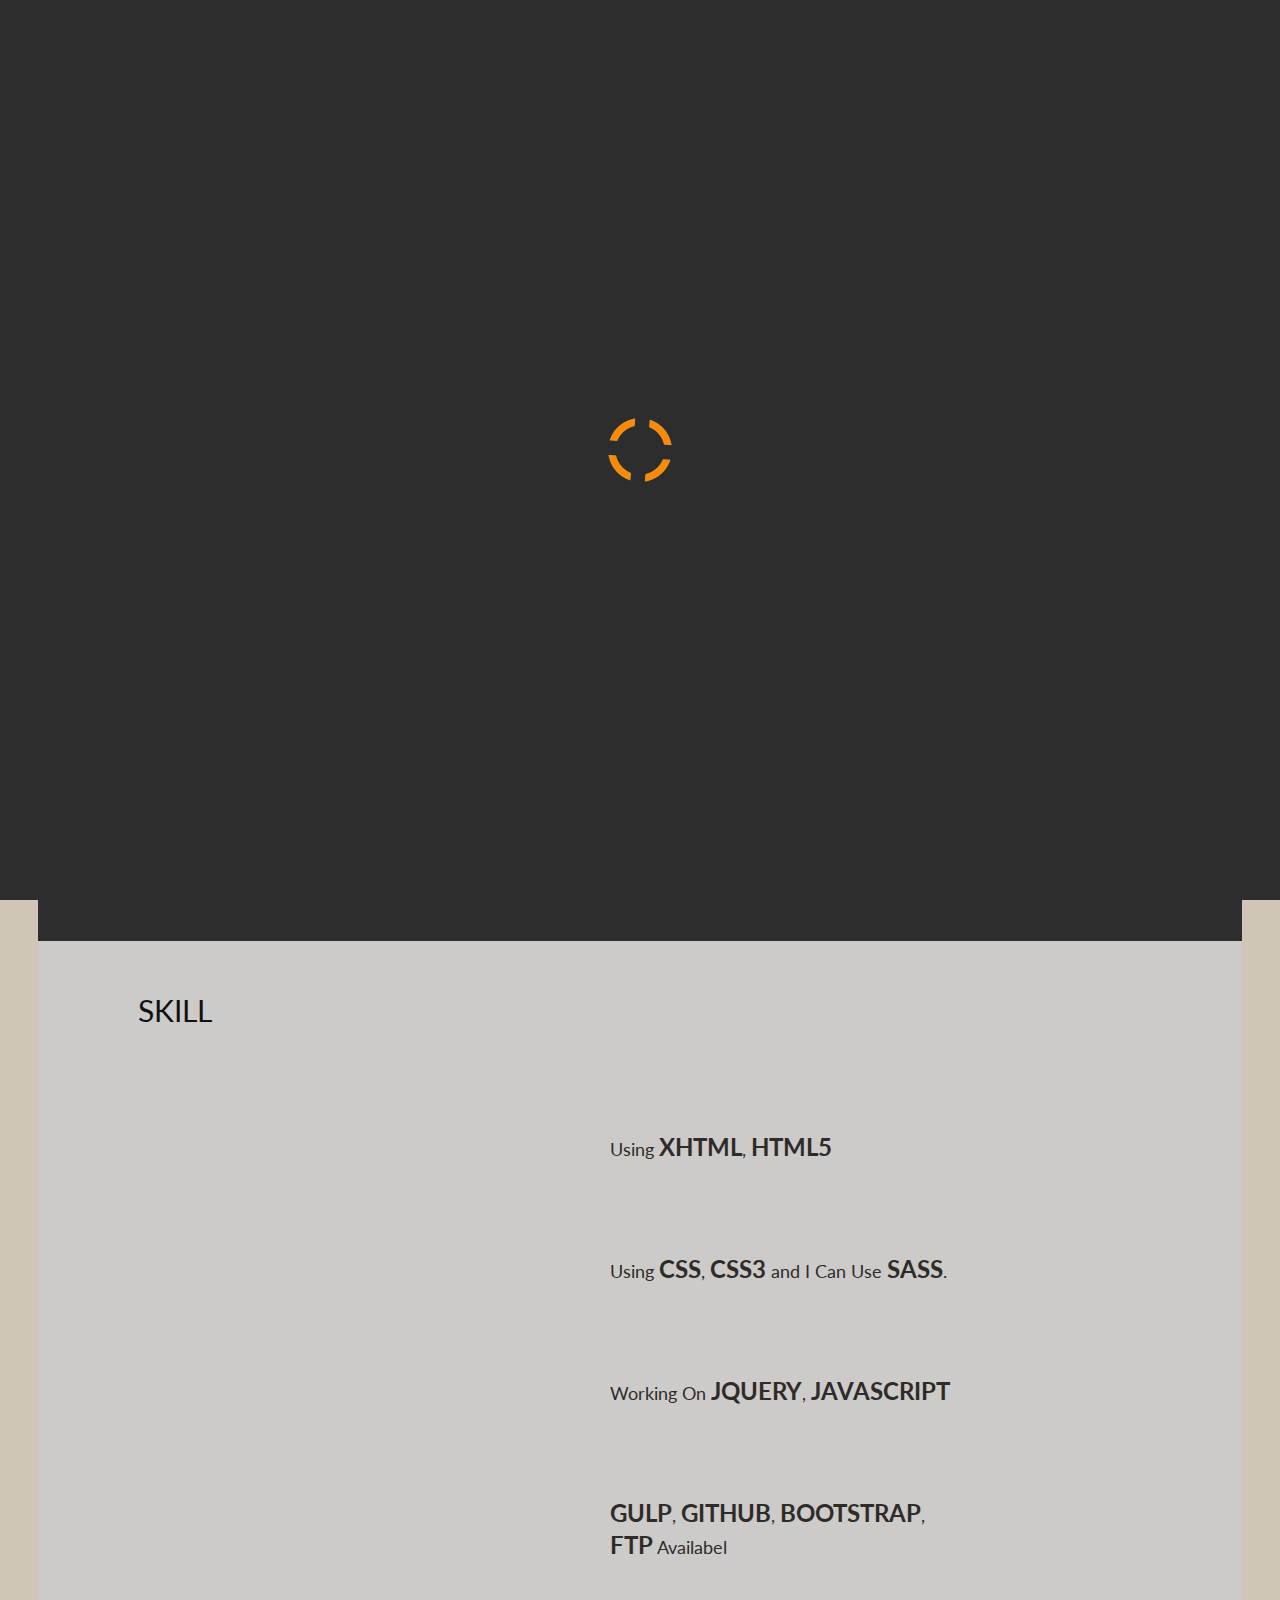
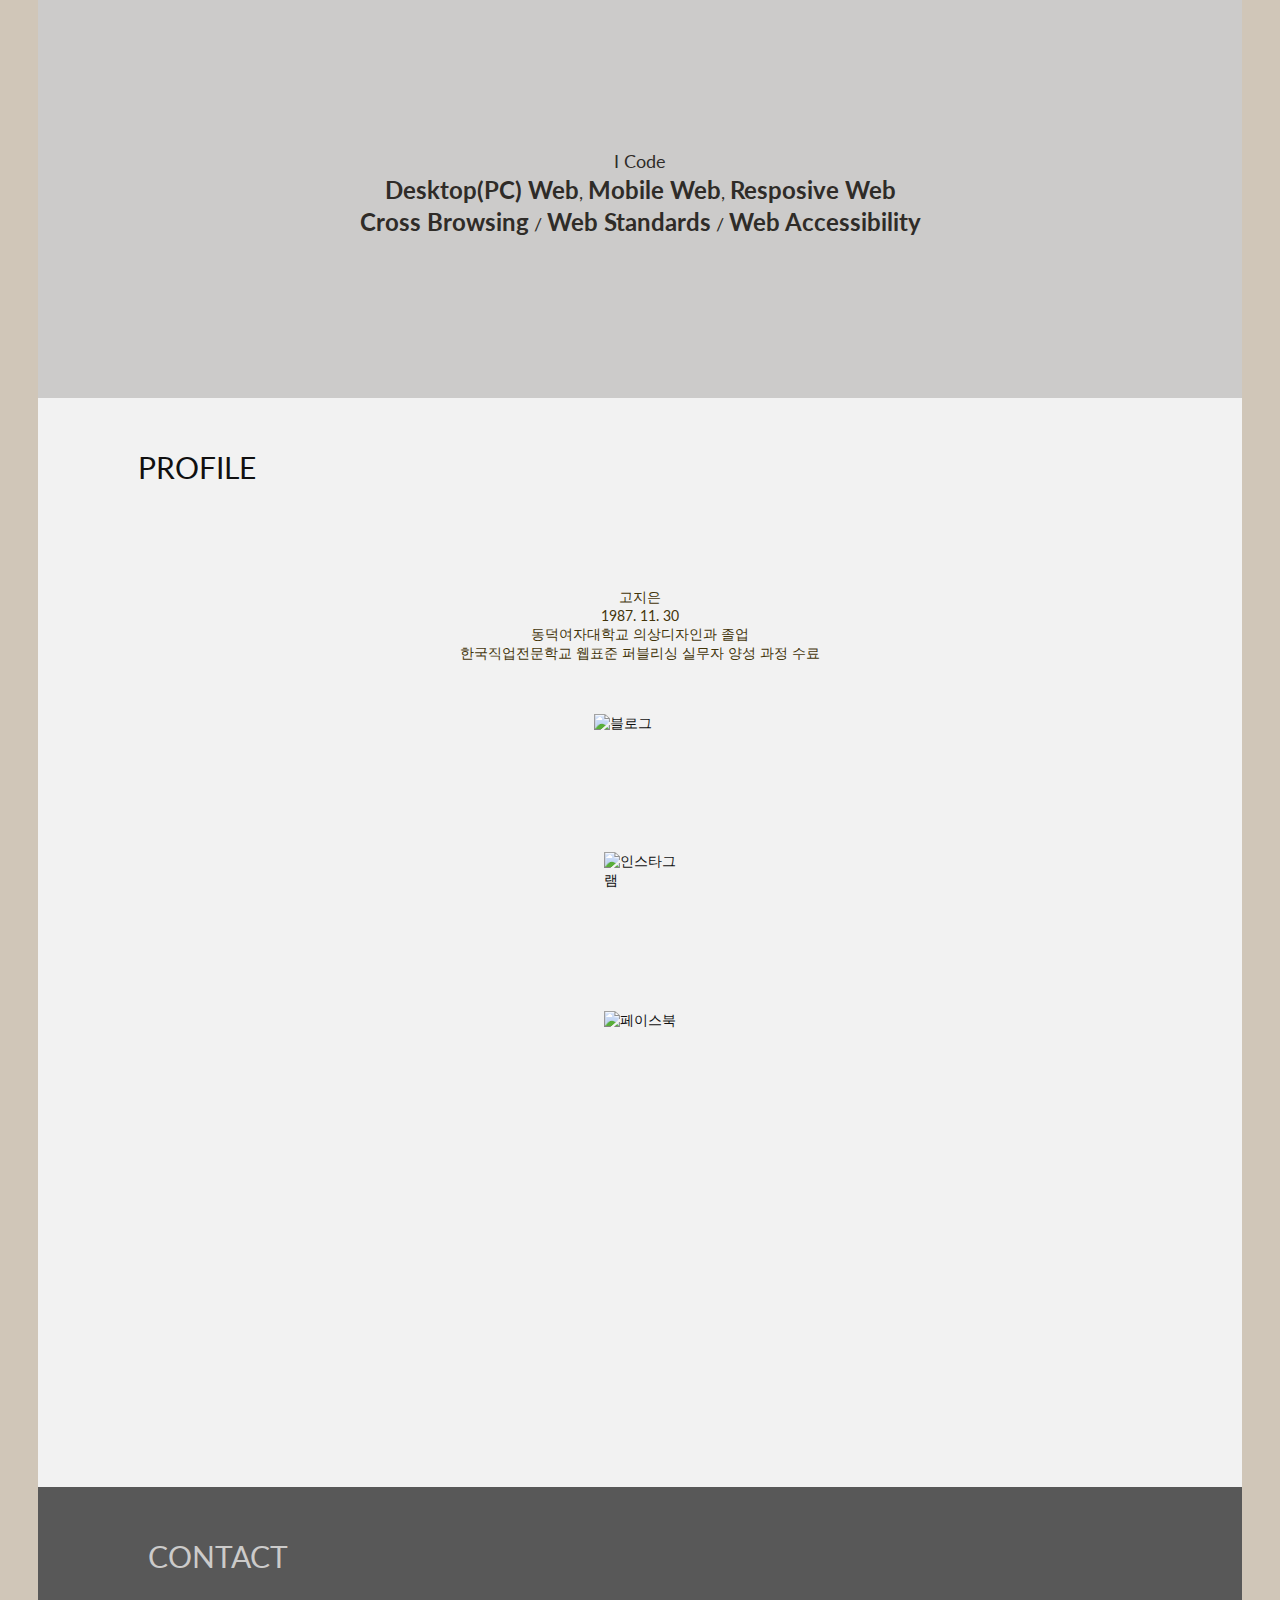
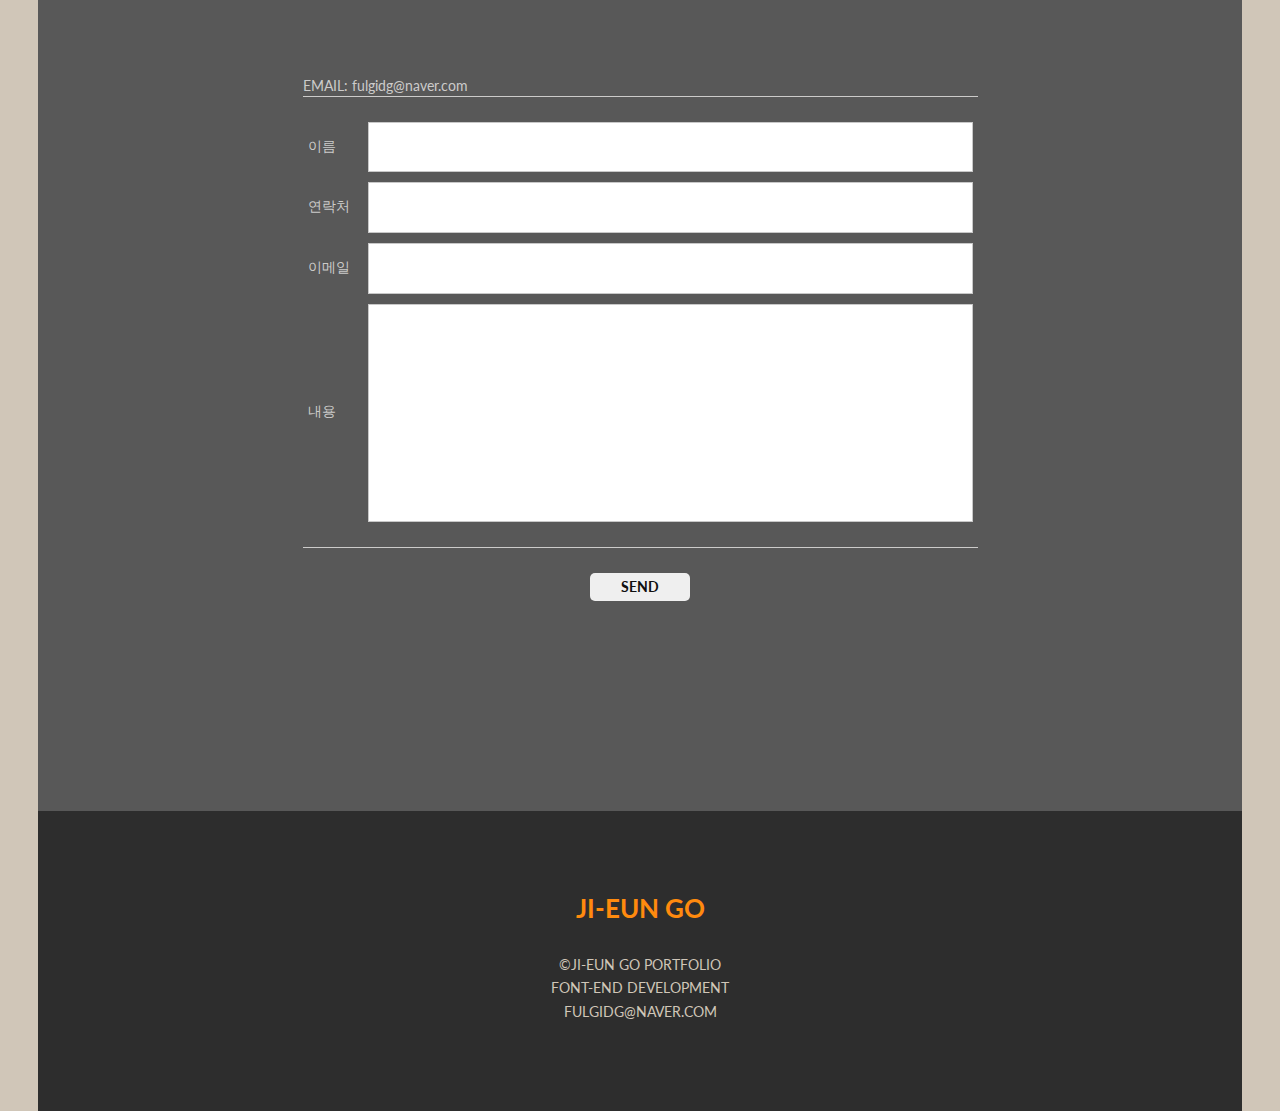
==== commit 605f2b48: "-" ====
--- a/index.html
+++ b/index.html
@@ -25,6 +25,7 @@
   <title>JI-EUN GO ─ WEB PUBLISHER</title>
  </head>
  <body>
+ 	<div id="loading"><img src="images/common/loading.gif" alt="로딩"></div>
 	<div id="wrap">
 		<header id="header">
 			<p class="skipMenu"><a href="#works_txt">본문바로가기</a></p>
--- a/css/common.css
+++ b/css/common.css
@@ -35,7 +35,8 @@
       font-weight: normal;
       font-style: normal;
 }
-
+#loading{background-color: #2d2d2d;position: fixed;left: 0;top: 0;width: 100%;height: 100%;z-index: 200;}
+#loading img{position: fixed;left: 50%;top: 50%;margin-top: -32px;margin-left: -32px;}
 #wrap{margin: 0 auto;padding: 0 3%;position: relative;}
 #header{width: 94%;position: fixed;top:0;left: 3%;z-index: 5;}
 #nav_wrap{height: 40px;background-color: #2d2d2d;padding: 10px 0;position: relative;}
@@ -45,7 +46,7 @@
 .skipMenu a:focus{top: 0;display: block;}
 #works_txt{position: absolute;left: 50%;margin-left: -30px;display: inline-block;color:#9d978c;font-weight: bold;}
 #works_txt:hover,#works_txt:focus,#works_txt.on{color:#e5bc82;text-decoration: none;transition: color 1s;}
-.click{position: absolute;top:10px;right: 50%;margin-right: -70px;color:#9d978c;font-size: 12px;}
+.click{position: absolute;top:11px;right: 50%;margin-right: -70px;color:#9d978c;font-size: 12px;}
 .btn_gnb{width: 35px;height: 35px;position: absolute;top: 0px;right: 20px;background: none;display: none;}
 .btn_gnb:after{content:"\e801";color:#fff;font-family:'fontello';font-size: 30px;}
 #nav{vertical-align: middle;position: absolute;top:10px;right: 10px;}
@@ -57,6 +58,7 @@
 #header #works h2{margin-bottom: 50px;}
 #container section h2,#footer section h2{margin-bottom: 80px;}
 #header #works h2,#container section h2,#footer section h2{font-size: 30px;padding:50px 100px 20px;background: url(../images/common/bullet_work.png) 80px 51px no-repeat;}
+
 #header #works{background: #f2e6d6;padding-bottom: 100px;width: 100%;overflow-y: scroll;height: 100vh;}
 #header #works ul{padding: 10px 51px;width: 100%;}
 #header #works ul li{float: left;width:33.3333%;}
@@ -95,17 +97,18 @@
 #container #profile ul li:first-child{padding-left: 0;}
 #container #profile .hello_pro{font-size: 30px;font-family: 'Nanum Myeongjo';font-weight: bold;margin-bottom: 54px;}
 #container #profile .profile_photo{background: url(../images/profile/profile_photo.png) center 150px no-repeat;background-attachment: fixed;-webkit-background-size: cover;-moz-background-size: cover;-o-background-size: cover;background-size: cover;height: 400px;}
-#container #contact{background-color: #585858;padding-bottom: 210px;}
+#container #contact{background-color: #585858;padding:0 10px 210px;}
 #container #contact h2{background-image: url(../images/common/bullet_contact.png);color:#CCCBCA;}
 #container #contact .table_wrap{width: 100%;max-width: 675px;}
 #container #contact span{color:#CCCBCA;}
 #container #contact div{display: table;margin: 0 auto;}
 #container #contact form div{border-top: 1px solid #CCCBCA;border-bottom: 1px solid #CCCBCA;padding: 20px 0;margin-bottom: 25px;}
 #container #contact form .table_row{display: table-row;}
+#container #contact form .table_row .table_cell:first-child{min-width: 60px;}
 #container #contact form .table_cell{display: table-cell;color:#CCCBCA;padding: 5px;}
 #container #contact form .table_cell input[type="text"]{width: 100%;padding: 15px;}
 #container #contact form input[type="submit"]{width: 100px;padding: 5px;border-radius: 5px;font-weight: bold;display: block;margin: 0 auto;}
-#container #contact form textarea{padding: 15px;}
+#container #contact form textarea{padding: 15px;width: 100%;}
 #footer{height: 300px;background: #2d2d2d;text-align: center;padding: 80px 0;}
 #footer h2{padding-bottom: 30px;}
 #footer h2 a{font-size: 26px;color:#FF8A0E;font-weight: bold;}
@@ -119,6 +122,8 @@
 	#container #main h2 span{font-size: 50px;}
 	#container #main h3{font-size: 18px;padding: 20px 0 0 70px;}
 	#container #main h4{padding-left:70px;}
+	#container #skill h2{margin-left:9px;}
+	#container #profile h2{margin-left:20px;}
 }
 @media (min-width: 768px) {
 	#nav{display: block !important;}
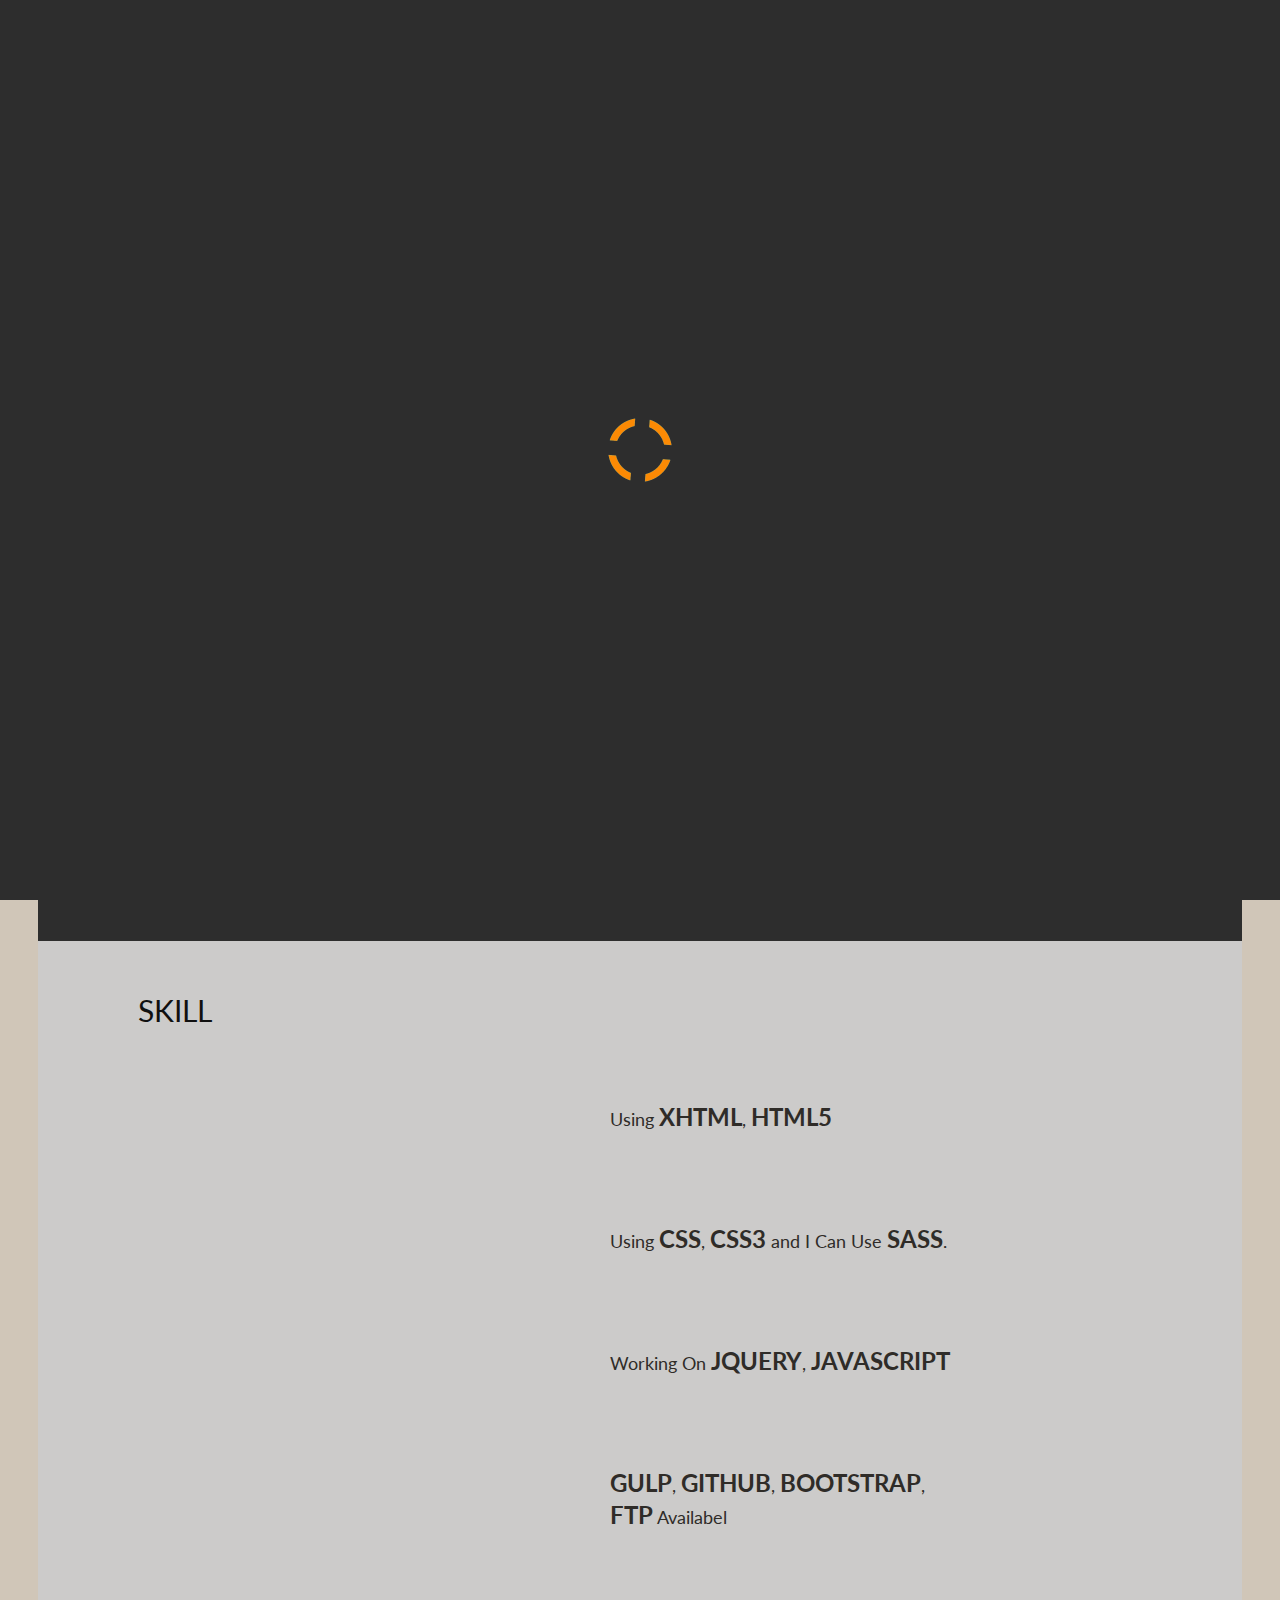
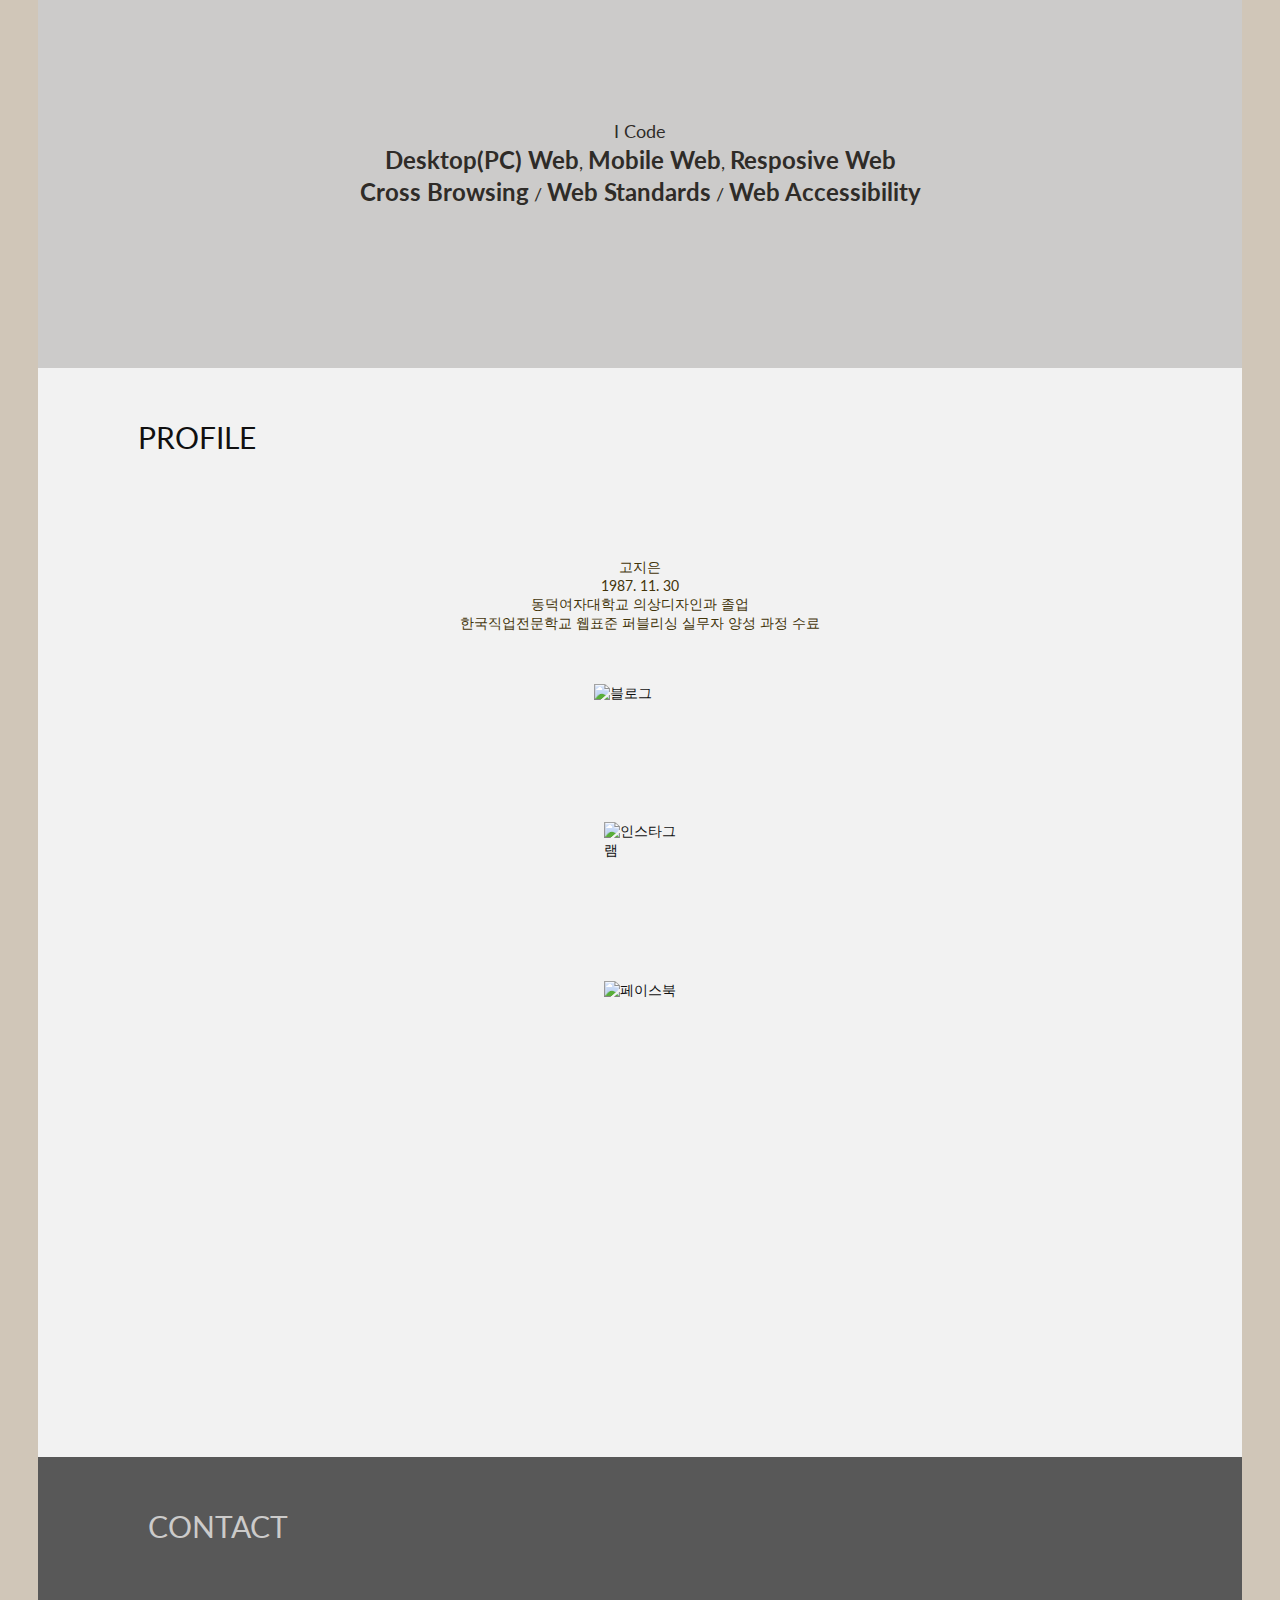
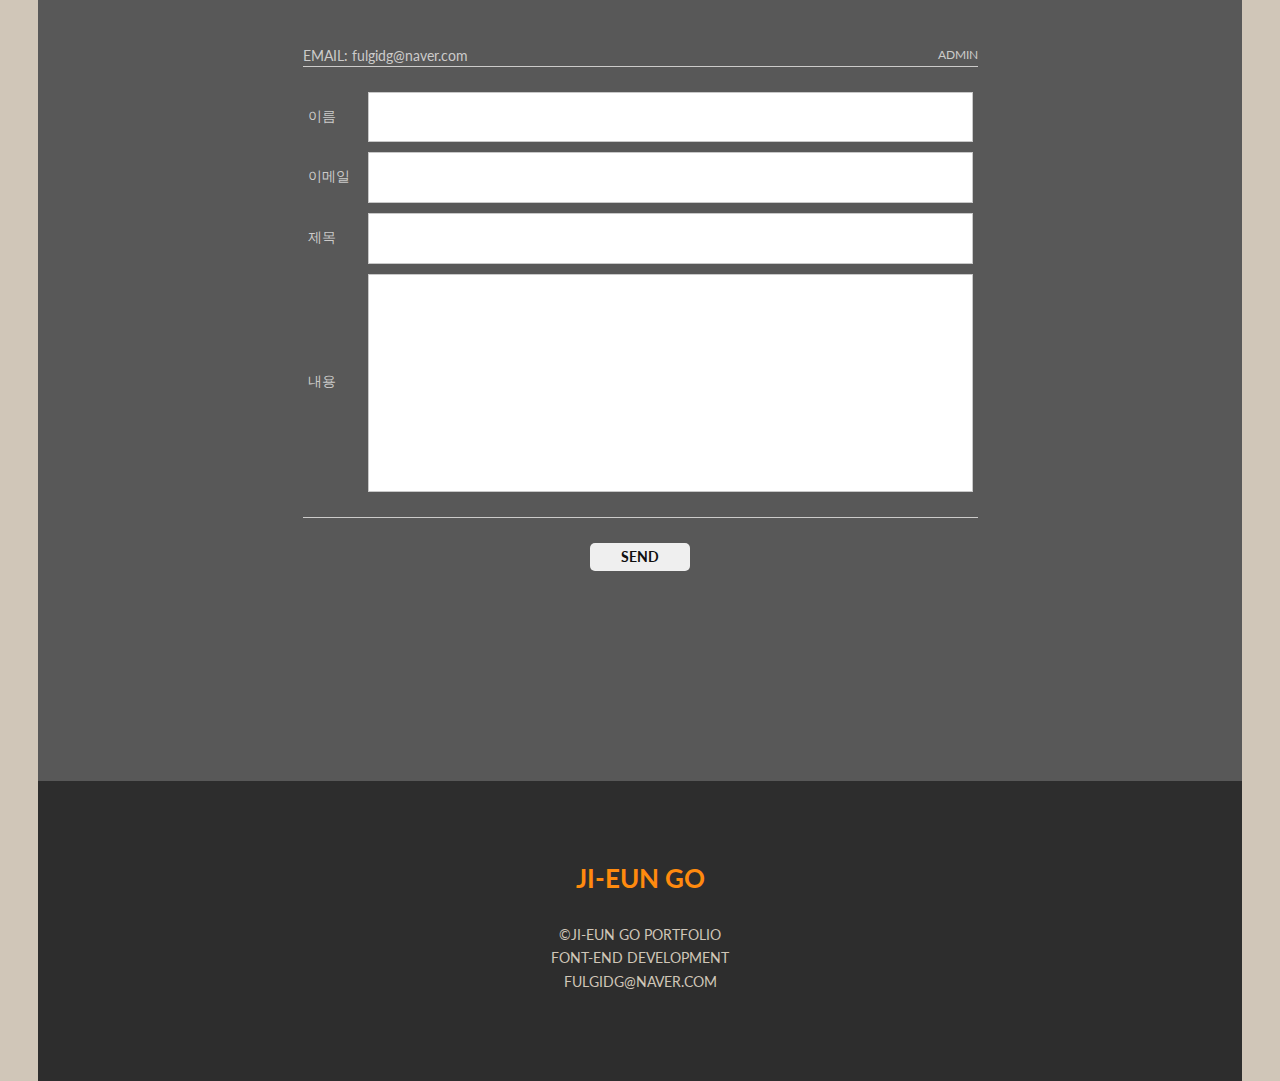
==== commit 52bdb9a9: "-" ====
--- a/index.html
+++ b/index.html
@@ -19,8 +19,48 @@
   <link rel="stylesheet" type="text/css" href="css/common.css">
   <script type="text/javascript" src="js/html5shiv.min.js"></script>
   <script type="text/javascript" src="js/jquery.min.js"></script>
+  <script type="text/javascript" src="js/jquery.smoove.min.js"></script>
 	<script type="text/javascript" src="js/typed.js"></script>
-<!-- 	<script type="text/javascript" src="js/jquery.backgroundSize.js"></script> -->
+	<script type="text/javascript">
+		$(function(){
+			function memoUpdate(e){
+				e.preventDefault();
+				var ts = $(this);
+				var myUrl = ts.attr("action");
+				var myContent =	$("#uer_email").val() + "\n\n" + $("#uer_text").val();
+				$("#uer_text").val();
+				$("#uer_text").val(myContent);
+				var myData = $(this).serialize();
+				$.ajax({
+					url:myUrl,
+					type:"POST",
+					data:myData,
+					success:function(){
+						$("#uer_name").val("");
+						$("#uer_email").val("");
+						$("#uer_title").val("");
+						$("#uer_text").val("");
+						alert("정상적으로 등록되었습니다");
+					},
+					error:function(){
+						alert("입력하다 문제가 발생하였습니다!");
+					}
+				});
+			}
+			$("#memo_f").on("submit", memoUpdate);
+			$(".myAdmin").on("click",function(e){
+				e.preventDefault();
+				var pw = prompt("비밀번호를 입력하세요","");
+				var pw2 = $("#my_pw").val();
+
+				if(pw == pw2) {
+					window.open("index_2.php");
+				} else{
+					alert("비밀번호가 일치하지 않습니다.");
+				}
+			});
+		});
+	</script>
   <script type="text/javascript" src="js/main.js"></script>
   <title>JI-EUN GO ─ WEB PUBLISHER</title>
  </head>
@@ -75,7 +115,7 @@
 								</a>
 							</div>
 							<figcaption>
-								<span>구로도서관<br /></span>
+								<span>구로도서관(팀프로젝트)<br /></span>
 								반응형웹<br />
 								<strong>HTML5 / CSS3 / JAVASCRIPT (SASS, GULP사용)<br /></strong>
 								<a href="http://ggozi.ivyro.net/guro/guro-list" target="_blank">CORDING LIST</a>
@@ -148,11 +188,11 @@
 			</section>
 			<section id="skill">
 				<h2>SKILL</h2>
-				<p>Using <strong>XHTML</strong>, <strong>HTML5</strong></p>
-				<p>Using <strong>CSS</strong>, <strong>CSS3</strong> and I Can Use <strong>SASS</strong>.</p>
-				<p>Working On <strong>JQUERY</strong>, <strong>JAVASCRIPT</strong></p>
-				<p><strong>GULP</strong>, <strong>GITHUB</strong>, <strong>BOOTSTRAP</strong>, <strong>FTP</strong> Availabel</p>
-				<p>
+				<p class="bar">Using <strong>XHTML</strong>, <strong>HTML5</strong></p>
+				<p class="bar">Using <strong>CSS</strong>, <strong>CSS3</strong> and I Can Use <strong>SASS</strong>.</p>
+				<p class="bar">Working On <strong>JQUERY</strong>, <strong>JAVASCRIPT</strong></p>
+				<p class="bar"><strong>GULP</strong>, <strong>GITHUB</strong>, <strong>BOOTSTRAP</strong>, <strong>FTP</strong> Availabel</p>
+				<p class="bar">
 					I Code<br />
 					<strong>Desktop(PC) Web</strong>, <strong>Mobile Web</strong>, <strong>Resposive Web</strong><br />
 					<strong>Cross Browsing</strong> / <strong>Web Standards</strong> / <strong>Web Accessibility</strong>
@@ -161,8 +201,8 @@
 			<section id="profile">
 				<h2>PROFILE</h2>
 				<p class="hello_pro"><span class="blind">"안녕하세요. 웹퍼블리셔 고지은 입니다."</span></p>
-				<p>고지은<br />1987. 11. 30<br />동덕여자대학교 의상디자인과 졸업<br />한국직업전문학교 웹표준 퍼블리싱 실무자 양성 과정 수료</p>
-				<ul class="clearFix">
+				<p class="bar">고지은<br />1987. 11. 30<br />동덕여자대학교 의상디자인과 졸업<br />한국직업전문학교 웹표준 퍼블리싱 실무자 양성 과정 수료</p>
+				<ul class="clearFix bar">
 					<li><a href="http://blog.naver.com/fulgidg" target="_blank"><img src="images/profile/sns_1.png" alt="블로그"></a></li>
 					<li><a href="http://instagram.com/gggoziii" target="_blank"><img src="images/profile/sns_2.png" alt="인스타그램"></a></li>
 					<li><a href="http://facebook.com/FulgidG" target="_blank"><img src="images/profile/sns_3.png" alt="페이스북"></a></li>
@@ -171,29 +211,46 @@
 			</section>			
 			<section id="contact">
 				<h2>CONTACT</h2>
-				<div class="table_wrap">
+				<div class="table_wrap clearFix">
 					<span>EMAIL: fulgidg@naver.com</span>
+					<a href="#" class="myAdmin">ADMIN</a>
 					<div class="table">
-						<form action="#">
-							<div>
-								<p class="table_row">
-									<span class="table_cell"><label for="uer_name">이름</label></span>
-									<span class="table_cell"><input type="text" name="uer_name" id="uer_name"></span>
-								</p>
-								<p class="table_row">
-									<span class="table_cell"><label for="uer_phone">연락처</label></span>
-									<span class="table_cell"><input type="text" name="uer_phone" id="uer_phone"></span>
-								</p>
-								<p class="table_row">
-									<span class="table_cell"><label for="uer_email">이메일</label></span>
-									<span class="table_cell"><input type="text" name="uer_email" id="uer_email"></span>
-								</p>
-								<p class="table_row">
-									<span class="table_cell"><label for="uer_text">내용</label></span>
-									<span class="table_cell"><textarea name="uer_text" id="uer_text" cols="80" rows="10"></textarea></span>
-								</p>
-							</div>
-							<input type="submit" value="SEND">
+						<form action="/portfolio/bbs/write_update.php" method="post" id="memo_f">
+							<fieldset>
+								<legend>CONTACT</legend>
+								<div>
+									<p class="table_row">
+										<span class="table_cell"><label for="uer_name">이름</label></span>
+										<span class="table_cell"><input type="text" name="wr_name" id="uer_name"></span>
+									</p>
+									<p class="table_row">
+										<span class="table_cell"><label for="uer_email">이메일</label></span>
+										<span class="table_cell"><input type="text" name="wr_email" id="uer_email"></span>
+									</p>
+									<p class="table_row">
+										<span class="table_cell"><label for="uer_title">제목</label></span>
+										<span class="table_cell"><input type="text" name="wr_subject" id="uer_title"></span>
+									</p>
+									<p class="table_row">
+										<span class="table_cell"><label for="uer_text">내용</label></span>
+										<span class="table_cell"><textarea name="wr_content" id="uer_text" cols="80" rows="10"></textarea></span>
+									</p>
+								</div>
+								<input type="hidden" name="uid" value="17020315161839">
+								<input type="hidden" name="w" value="">
+								<input type="hidden" name="bo_table" value="memo">
+								<input type="hidden" name="wr_id" value="0">
+								<input type="hidden" name="sca" value="">
+								<input type="hidden" name="sfl" value="">
+								<input type="hidden" name="stx" value="">
+								<input type="hidden" name="spt" value="">
+								<input type="hidden" name="sst" value="">
+								<input type="hidden" name="sod" value="">
+								<input type="hidden" name="page" value="">
+                <input type="hidden" name="wr_password" value="1234" >
+								<input type="hidden" name="my_pw" value="1130" id="my_pw">
+								<input type="submit" value="SEND">
+							</fieldset>
 						</form>
 					</div>
 				</div>
--- a/css/common.css
+++ b/css/common.css
@@ -58,7 +58,6 @@
 #header #works h2{margin-bottom: 50px;}
 #container section h2,#footer section h2{margin-bottom: 80px;}
 #header #works h2,#container section h2,#footer section h2{font-size: 30px;padding:50px 100px 20px;background: url(../images/common/bullet_work.png) 80px 51px no-repeat;}
-
 #header #works{background: #f2e6d6;padding-bottom: 100px;width: 100%;overflow-y: scroll;height: 100vh;}
 #header #works ul{padding: 10px 51px;width: 100%;}
 #header #works ul li{float: left;width:33.3333%;}
@@ -69,7 +68,7 @@
 #header #works .site1 span{display: none;}
 #header #works a:hover .site1 span{display: inline-block;border: 1px solid #fff;border-radius:5px;padding: 5px;position: absolute;top: 50%;margin-top: -30px;left: 50%;margin-left: -20px;}
 #header #works a:hover .site1{background: url(../images/work/bg_dim.png) 0 0;opacity: 1;}
-#header #works figure figcaption{text-align: center;padding: 10px 0;line-height: 22px;color:#3c3c3c;}
+#header #works figure figcaption{text-align: center;padding: 10px 0;line-height: 22px;color:#3c3c3c;margin-bottom: 60px;}
 #header #works figure figcaption span{font-weight: bold;line-height: 35px;font-size: 16px;}
 #header #works figure figcaption a{display: inline-block;background-color: #D0C6B8;color: #fff;font-size: 12px;margin-top: 10px;padding: 2px 5px;border-radius: 5px;}
 #header #works figure figcaption a:hover{background-color: #6d6053;transition: all 0.5s;-webkit-transition: all 0.5s;-ms-transition: all 0.5s;-o-transition: all 0.5s;-moz-transition: all 0.5s;}
@@ -84,6 +83,7 @@
 #container #main a:hover,#container #main a:focus{background: url(../images/main/btn_scroll_over.png) 0 0 no-repeat;transition: background 1.5s;}
 #container #main a:hover span,#container #main a:focus span{color:#ff9600;transition: color 2s;}
 #container #skill{background-color: #CCCBCA;padding-bottom: 80px;}
+#container #skill h2{margin-bottom: 50px;}
 #container #skill p{font-size: 18px;padding-bottom: 90px;padding-left: 280px;color:#2f2c28;background: url(../images/skill/bg_html.png) 50px 0 no-repeat;width: 100%;max-width:620px;margin: 0 auto;}
 #container #skill p+p{background: url(../images/skill/bg_css.png) 0 0 no-repeat;}
 #container #skill p+p+p{background: url(../images/skill/bg_js.png) 100px 0 no-repeat;padding-bottom: 80px;}
@@ -101,6 +101,7 @@
 #container #contact h2{background-image: url(../images/common/bullet_contact.png);color:#CCCBCA;}
 #container #contact .table_wrap{width: 100%;max-width: 675px;}
 #container #contact span{color:#CCCBCA;}
+#container #contact .myAdmin{font-size: 12px;color: #CCCBCA;float:right;}
 #container #contact div{display: table;margin: 0 auto;}
 #container #contact form div{border-top: 1px solid #CCCBCA;border-bottom: 1px solid #CCCBCA;padding: 20px 0;margin-bottom: 25px;}
 #container #contact form .table_row{display: table-row;}
@@ -118,6 +119,7 @@
 	#header #works ul li{width:50%;}
 }
 @media (max-width: 1024px){
+	#header #works ul li{height: auto;}
 	#container #main h2{padding:120px 50px 0;font-size: 38px;color:#cccbca;background-image: none;}
 	#container #main h2 span{font-size: 50px;}
 	#container #main h3{font-size: 18px;padding: 20px 0 0 70px;}
